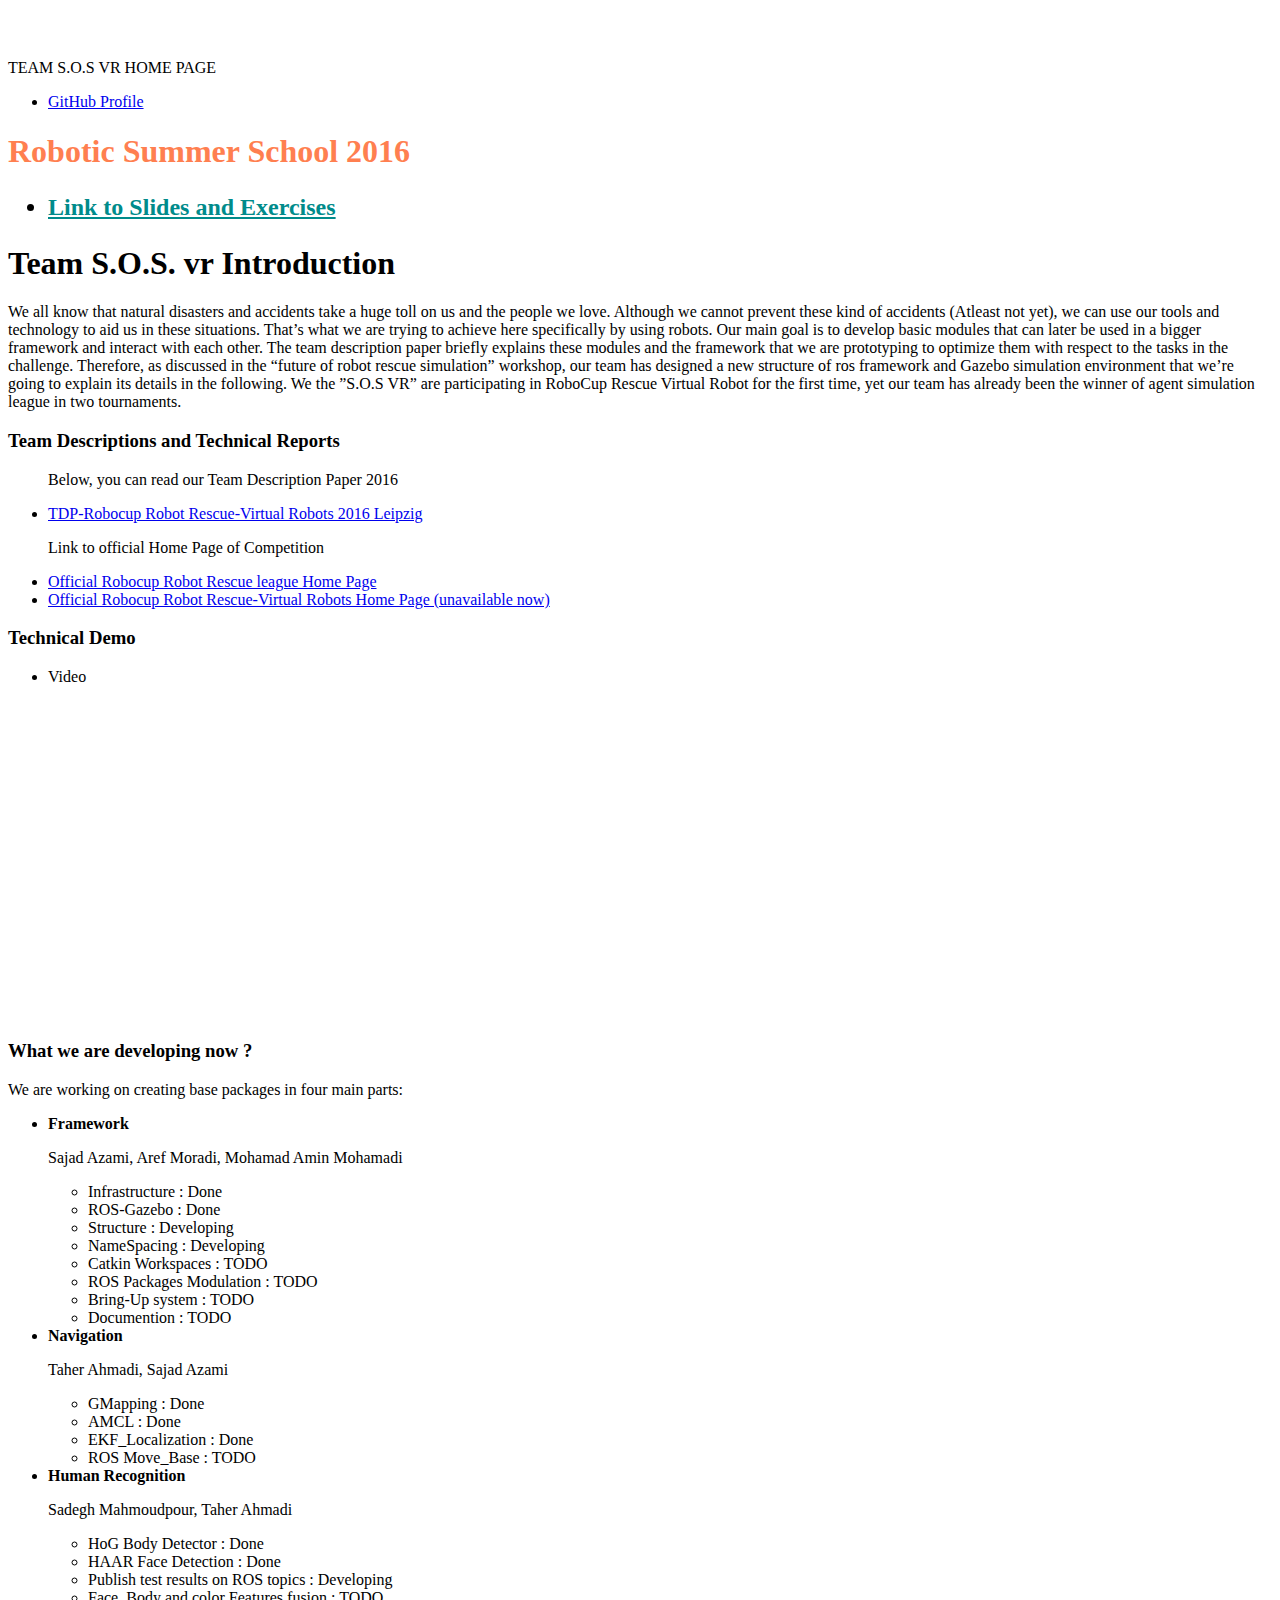
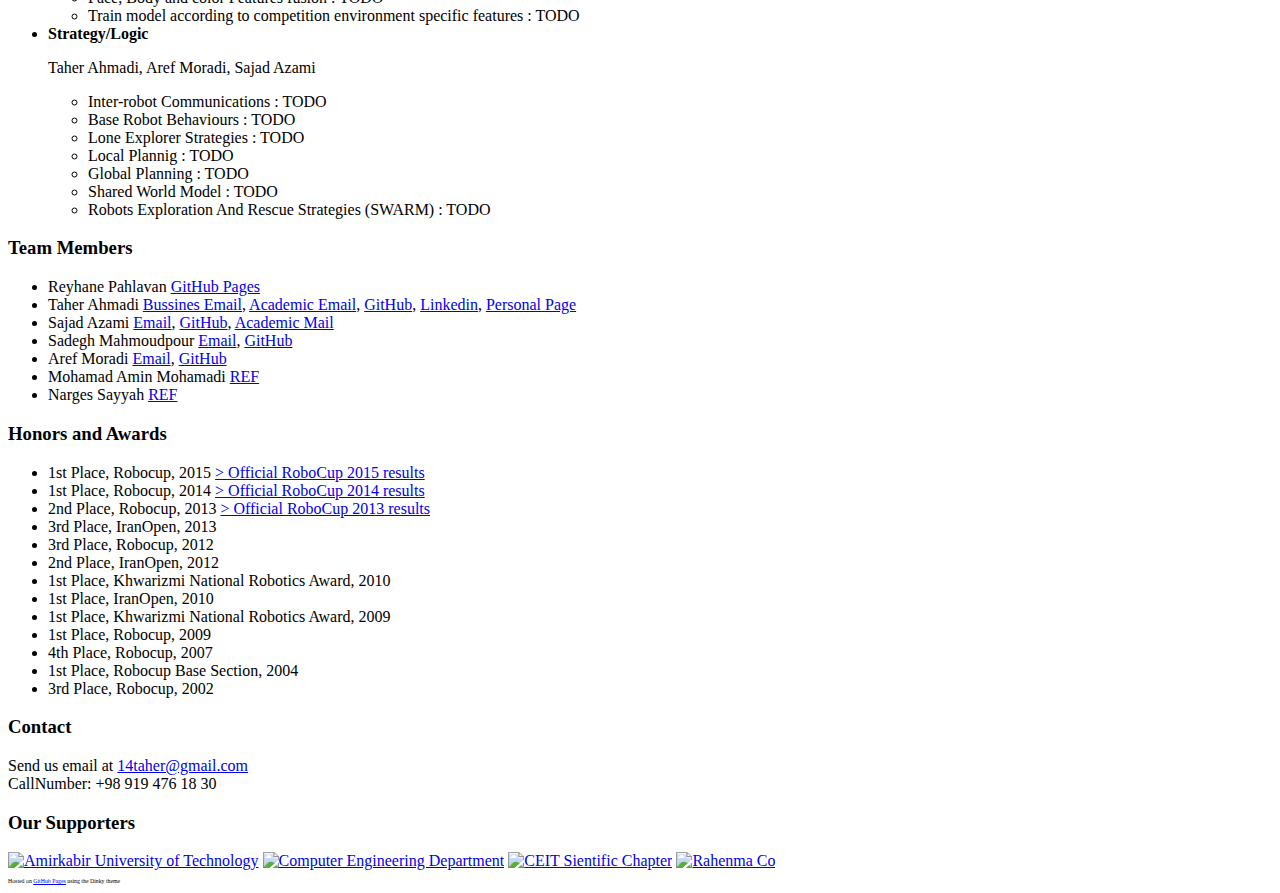
==== index.html @ 9ac0114f "main page headres fixed3" ====
<!doctype html>
<html>
<head>
    <meta charset="utf-8">
    <meta http-equiv="X-UA-Compatible" content="chrome=1">
    <title>S.O.S VR</title>

    <link rel="stylesheet" href="stylesheets/styles.css">
    <link rel="stylesheet" href="stylesheets/github-light.css">
    <script src="javascripts/scale.fix.js"></script>
    <meta name="viewport" content="width=device-width, initial-scale=1, user-scalable=no">
    <!--[if lt IE 9]>
    <script src="//html5shiv.googlecode.com/svn/trunk/html5.js"></script>
    <![endif]-->
</head>
<body>
<div class="wrapper">
    <header>
        <h3 class="header" style="color: white;">SOSVR.GitHub.io</h3>

        <p class="header">TEAM S.O.S VR HOME PAGE</p>



        <ul>
            <li><a class="buttons github" href="https://github.com/SOSVR">GitHub Profile</a></li>
        </ul>

    </header>
    <section>
	<h1 style="color: coral;">
            <a id="summer-school" class="anchor" href="#sum	mer-school" aria-hidden="true"><span aria-hidden="true" class="octicon octicon-link"></span></a>Robotic Summer School 2016</h1>

        <ul style="font-size: x-large;">
            <li><strong><a style="color: darkcyan;" class="" href="posts/CEIT_RSS2016">Link to Slides and Exercises</a></strong></li>
        </ul>

        <h1>
            <a id="welcome-to-github-pages" class="anchor" href="#welcome-to-github-pages" aria-hidden="true"><span aria-hidden="true" class="octicon octicon-link"></span></a>Team S.O.S. vr Introduction</h1>

        <img src="https://raw.githubusercontent.com/SOSVR/SOSVR.github.io/master/files/logos/sos.png" alt="" align="left" style="border: hidden;width:15%;padding-bottom: 0;margin-bottom: 0;padding-right: 10px;"><p>We all know that natural disasters and accidents take a huge toll on us and the people we love. Although we cannot prevent these kind of accidents (Atleast not yet), we can use our tools and technology to aid us in these situations.
        That’s what we are trying to achieve here specifically by using robots. Our main goal is to develop basic modules that can later be used in a bigger framework and interact with each other.
        The team description paper briefly explains these modules and the framework that we are prototyping to optimize them with respect to the tasks in the challenge. Therefore, as discussed in the “future of robot rescue simulation” workshop, our team has designed a new structure of ros framework and Gazebo simulation environment that we’re going to explain its details in the following. We the ”S.O.S VR” are participating in RoboCup Rescue Virtual Robot for the first time, yet our team has already been the winner of agent simulation league in two tournaments.</p>

        <h3>
            <a id="designer-templates" class="anchor" href="#designer-templates" aria-hidden="true"><span aria-hidden="true" class="octicon octicon-link"></span></a>Team Descriptions and Technical Reports</h3>

        <ul>
            <p>Below, you can read our Team Description Paper 2016</p>
            <li><a href="https://raw.githubusercontent.com/SOSVR/SOSVR.github.io/master/files/tdp/tdp2016.pdf#page=1" download="TeamSOSVRRobotRescueTDP2016.pdf" >TDP-Robocup Robot Rescue-Virtual Robots 2016 Leipzig</a></li>
        </ul>
        <ul>
            <p>Link to official Home Page of Competition</p>
            <li><a href="http://wiki.robocup.org/wiki/Rescue_Simulation_League" >Official Robocup Robot Rescue league Home Page</a></li>
            <li><a href="http://www.robocuprescue.org/wiki/index.php?title=VRCompetitions" >Official Robocup Robot Rescue-Virtual Robots Home Page (unavailable now)</a></li>
        </ul>

        <h3>
            <a id="designer-templates" class="anchor" href="#designer-templates" aria-hidden="true"><span aria-hidden="true" class="octicon octicon-link"></span></a>Technical Demo</h3>
        <ul>
            <li><p>Video</p></li>
            <iframe width="420" height="315" src="https://www.youtube.com/embed/GbjNBWNvNUI" frameborder="0" allowfullscreen></iframe>
        </ul>
        <h3>
            <a id="new development" class="anchor" href="#creating-pages-manually" aria-hidden="true"><span aria-hidden="true" class="octicon octicon-link"></span></a>
            What we are developing now ?</h3>
        <p>We are working on creating base packages in four main parts: </p>
        <ul>
            <li><strong>Framework</strong><p>Sajad Azami, Aref Moradi, Mohamad Amin Mohamadi</p></li>
            <ul>
                <li>Infrastructure : Done</li>
                <li>ROS-Gazebo : Done</li>
                <li>Structure : Developing</li>
                <li>NameSpacing : Developing</li>
                <li>Catkin Workspaces : TODO</li>
                <li>ROS Packages Modulation : TODO</li>
                <li>Bring-Up system : TODO</li>
                <li>Documention : TODO</li>
            </ul>
            <li><strong>Navigation</strong><p>Taher Ahmadi, Sajad Azami</p></li>
            <ul>
                <li>GMapping : Done </li>
                <li>AMCL : Done</li>
                <li>EKF_Localization : Done</li>
                <li>ROS Move_Base : TODO</li>
            </ul>
            <li><strong>Human Recognition</strong><p>Sadegh Mahmoudpour, Taher Ahmadi</p></li>
            <ul>
                <li>HoG Body Detector : Done</li>
                <li>HAAR Face Detection : Done</li>
                <li>Publish test results on ROS topics : Developing</li>
                <li>Face, Body and color Features fusion : TODO</li>
                <li>Train model according to competition environment specific features : TODO</li>
            </ul>
            <li><strong>Strategy/Logic</strong><p>Taher Ahmadi, Aref Moradi, Sajad Azami</p></li>
            <ul>
                <li>Inter-robot Communications : TODO</li>
                <li>Base Robot Behaviours : TODO</li>
                <li>Lone Explorer Strategies : TODO</li>
                <li>Local Plannig : TODO</li>
                <li>Global Planning : TODO</li>
                <li>Shared World Model : TODO</li>
                <li>Robots Exploration And Rescue Strategies (SWARM) : TODO</li>
            </ul>
        </ul>
        <h3>
            <a id="authors-and-contributors" class="anchor" href="#authors-and-contributors" aria-hidden="true"><span aria-hidden="true" class="octicon octicon-link"></span></a>Team Members</h3>

        <ul>
            <li>Reyhane Pahlavan <a href="https://pages.github.com">GitHub Pages</a></li>
            <li>Taher Ahmadi <a href="mailto:14taher@gmail.com">Bussines Email</a>, <a href="mailto:taherahmadi@aut.ac.ir">Academic Email</a>, <a href="http://github.com/taherahmadi">GitHub</a>, <a href="https://ir.linkedin.com/in/taher-ahmadi-b3798998">Linkedin</a>, <a href="http://ceit.aut.ac.ir/~taher">Personal Page</a></li>
            <li>Sajad Azami <a href="mailto:sajjadaazami@gmail.com">Email</a>, <a href="http://github.com/SajadAzami">GitHub</a>, <a href="mailto:sajadazami@aut.ac.ir">Academic Mail</a> </li>
            <li>Sadegh Mahmoudpour <a href="mailto:mahmoudpour.sadegh@gmail.com">Email</a>, <a href="http://github.com/SadeghMahmoudpour">GitHub</a></li>
            <li>Aref Moradi <a href="mailto:rfmrd619@gmail.com">Email</a>, <a href="https://github.com/rfmrd25">GitHub</a></li>
            <li>Mohamad Amin Mohamadi <a href="mohamad-amin.github.io">REF</a></li>
            <li>Narges Sayyah <a href="https://pages.github.com">REF</a></li>
        </ul>

        <h3>
            <a id="honors-and-awards" class="anchor" href="#honors-and-awards" aria-hidden="true"><span aria-hidden="true" class="octicon octicon-link"></span></a>Honors and Awards</h3>

        <ul>
            <li>1st Place, Robocup, 2015 <a href="http://result.robocup2015.org/show/item?id=76"> > Official RoboCup 2015 results</a></li>
            <li>1st Place, Robocup, 2014 <a href="http://www.robocup2014.org/?page_id=3288"> > Official RoboCup 2014 results</a></li>
            <li>2nd Place, Robocup, 2013 <a href="http://www.robocup2013.org/robocup-rescue-results/"> > Official RoboCup 2013 results</a></li>
            <li>3rd Place, IranOpen, 2013</li>
            <li>3rd Place, Robocup, 2012</li>
            <li>2nd Place, IranOpen, 2012</li>
            <li>1st Place, Khwarizmi National Robotics Award, 2010</li>
            <li>1st Place, IranOpen, 2010</li>
            <li>1st Place, Khwarizmi National Robotics Award, 2009 </li>
            <li>1st Place, Robocup, 2009</li>
            <li>4th Place, Robocup, 2007</li>
            <li>1st Place, Robocup Base Section, 2004</li>
            <li>3rd Place, Robocup, 2002</li>

        </ul>


        <h3>
            <a id="support-or-contact" class="anchor" href="#support-or-contact" aria-hidden="true"><span aria-hidden="true" class="octicon octicon-link"></span></a>Contact</h3>


        <p>Send us email at <a href="mailto:14taher@gmail.com">14taher@gmail.com</a><br>CallNumber: +98 919 476 18 30</p>

        
    </section>
    <footer>
        <h3>
            <a id="support-or-contact" class="anchor" aria-hidden="true"><span aria-hidden="true" class="octicon octicon-link"></span></a>Our Supporters</h3>

        <a href="http://aut.ac.ir"><img src="https://raw.githubusercontent.com/SOSVR/SOSVR.github.io/master/files/logos/aut.png" alt="Amirkabir University of Technology" height="60" width="60" style="border-style: hidden;"></a>
        <a href="http://ceit.aut.ac.ir"><img src="https://raw.githubusercontent.com/SOSVR/SOSVR.github.io/master/files/logos/ceit.png" alt="Computer Engineering Department" height="60" width="60" style="border-style: hidden;"></a>
        <a href="http://ceit-ssc.ir"><img src="https://raw.githubusercontent.com/SOSVR/SOSVR.github.io/master/files/logos/anjoman.png" alt="CEIT Sientific Chapter" height="60" width="60" style="border-style: hidden;"></a>
        <a href="http://www.rahnemaco.com"><img src="https://raw.githubusercontent.com/SOSVR/SOSVR.github.io/master/files/logos/rahnema-en-750x750px.png" alt="Rahenma Co" height="60" width="60" style="border-style: hidden;"></a>

        <!-- centrize imgs
        style="display: block;margin: auto;border-style: hidden;"
        -->
        <p  style="font-size:7px"><small>Hosted on <a href="https://pages.github.com">GitHub Pages</a> using the Dinky theme</small></p>
    </footer>
</div>
<!--[if !IE]><script>fixScale(document);</script><![endif]-->

</body>
</html>
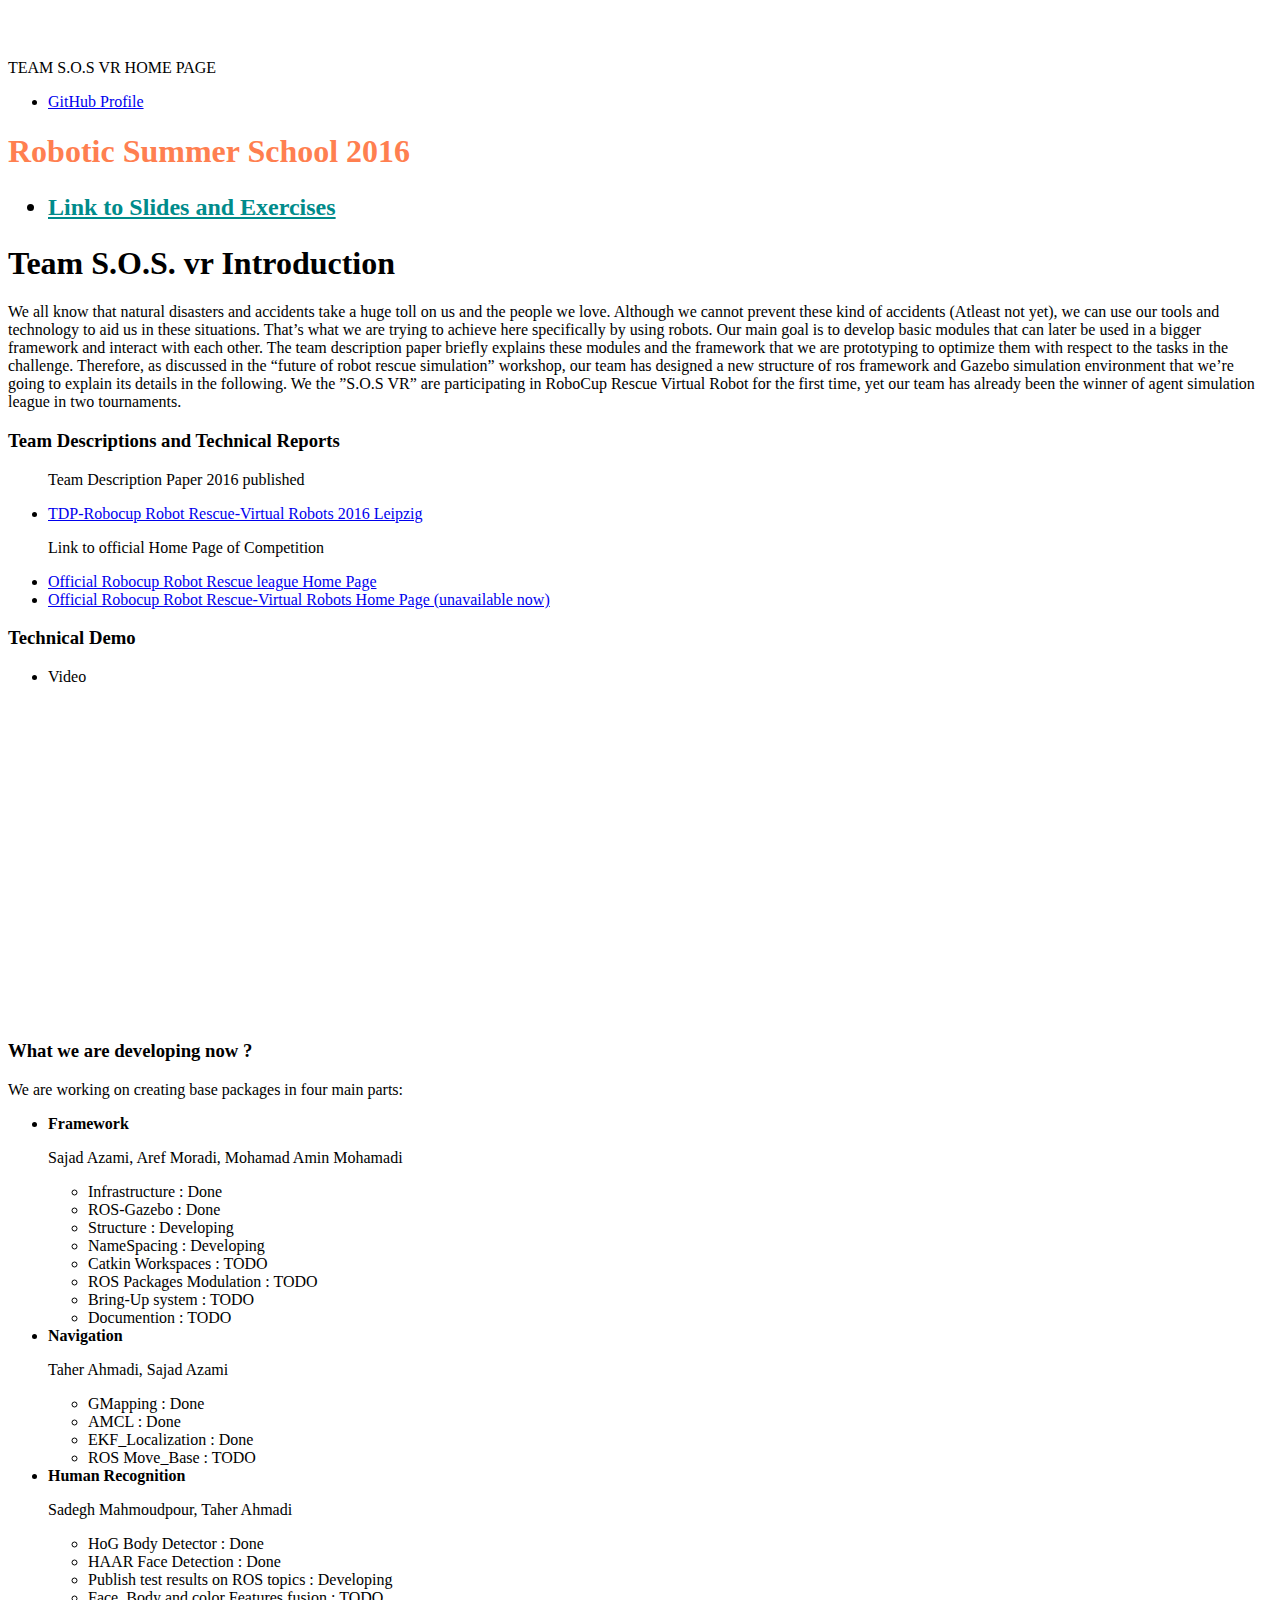
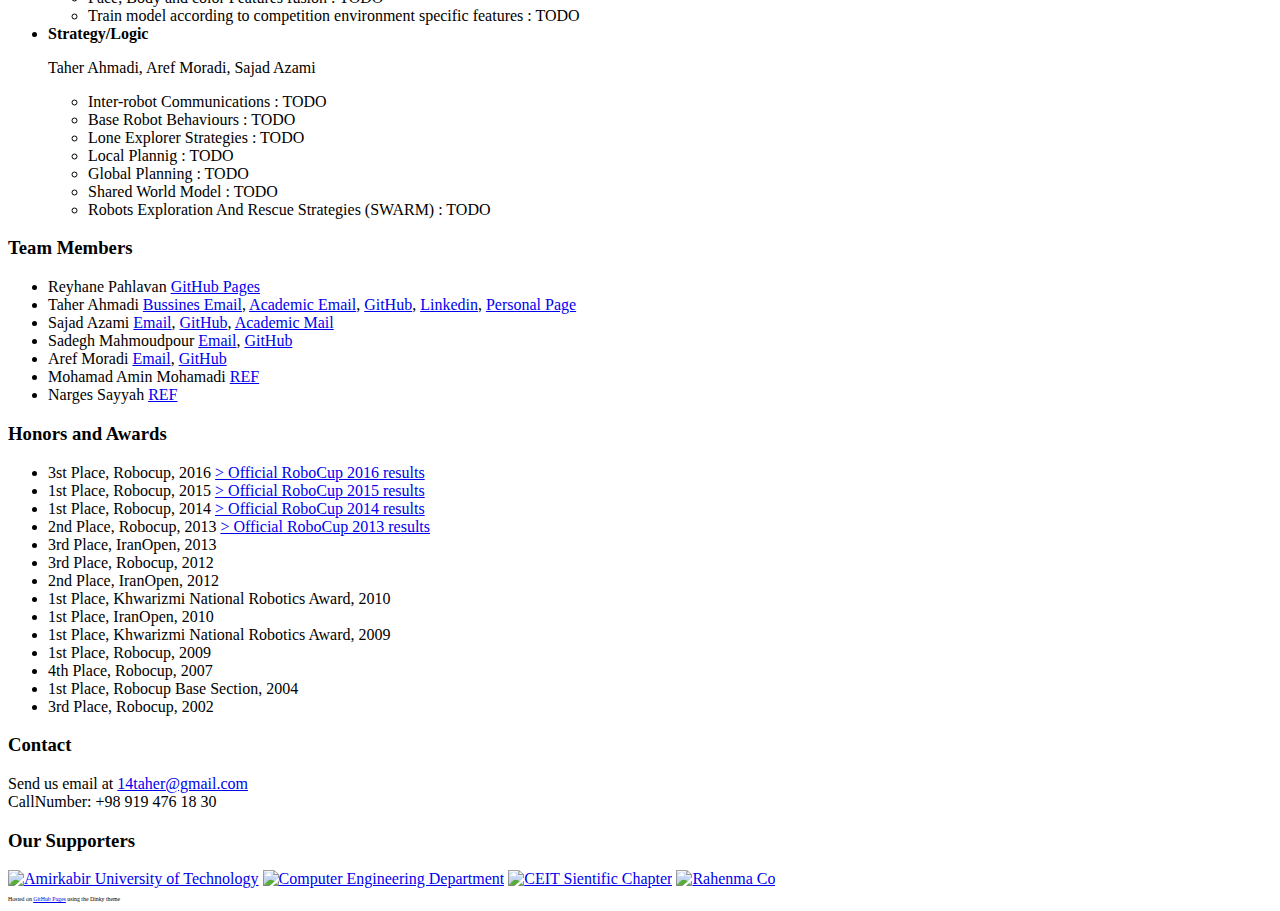
==== commit d22f6301: "tdp updated" ====
--- a/index.html
+++ b/index.html
@@ -46,8 +46,8 @@
             <a id="designer-templates" class="anchor" href="#designer-templates" aria-hidden="true"><span aria-hidden="true" class="octicon octicon-link"></span></a>Team Descriptions and Technical Reports</h3>
 
         <ul>
-            <p>Below, you can read our Team Description Paper 2016</p>
-            <li><a href="https://raw.githubusercontent.com/SOSVR/SOSVR.github.io/master/files/tdp/tdp2016.pdf#page=1" download="TeamSOSVRRobotRescueTDP2016.pdf" >TDP-Robocup Robot Rescue-Virtual Robots 2016 Leipzig</a></li>
+            <p>Team Description Paper 2016 published</p>
+            <li><a href="http://www.robocup2016.org/media/symposium/Team-Description-Papers/RescueSimulation/Virtual-Robot-Competition/RoboCup_2016_RescueS_Virtual_TDP_SOS.pdf" download="TeamSOSVRRobotRescueTDP2016.pdf" >TDP-Robocup Robot Rescue-Virtual Robots 2016 Leipzig</a></li>
         </ul>
         <ul>
             <p>Link to official Home Page of Competition</p>
@@ -120,6 +120,7 @@
             <a id="honors-and-awards" class="anchor" href="#honors-and-awards" aria-hidden="true"><span aria-hidden="true" class="octicon octicon-link"></span></a>Honors and Awards</h3>
 
         <ul>
+            <li>3st Place, Robocup, 2016 <a href="http://www.robocup2016.org/en/schedule-results/results/robocup-rescue/rescue-simulation/Rescue-Simulation-Virtual.html"> > Official RoboCup 2016 results</a></li>
             <li>1st Place, Robocup, 2015 <a href="http://result.robocup2015.org/show/item?id=76"> > Official RoboCup 2015 results</a></li>
             <li>1st Place, Robocup, 2014 <a href="http://www.robocup2014.org/?page_id=3288"> > Official RoboCup 2014 results</a></li>
             <li>2nd Place, Robocup, 2013 <a href="http://www.robocup2013.org/robocup-rescue-results/"> > Official RoboCup 2013 results</a></li>
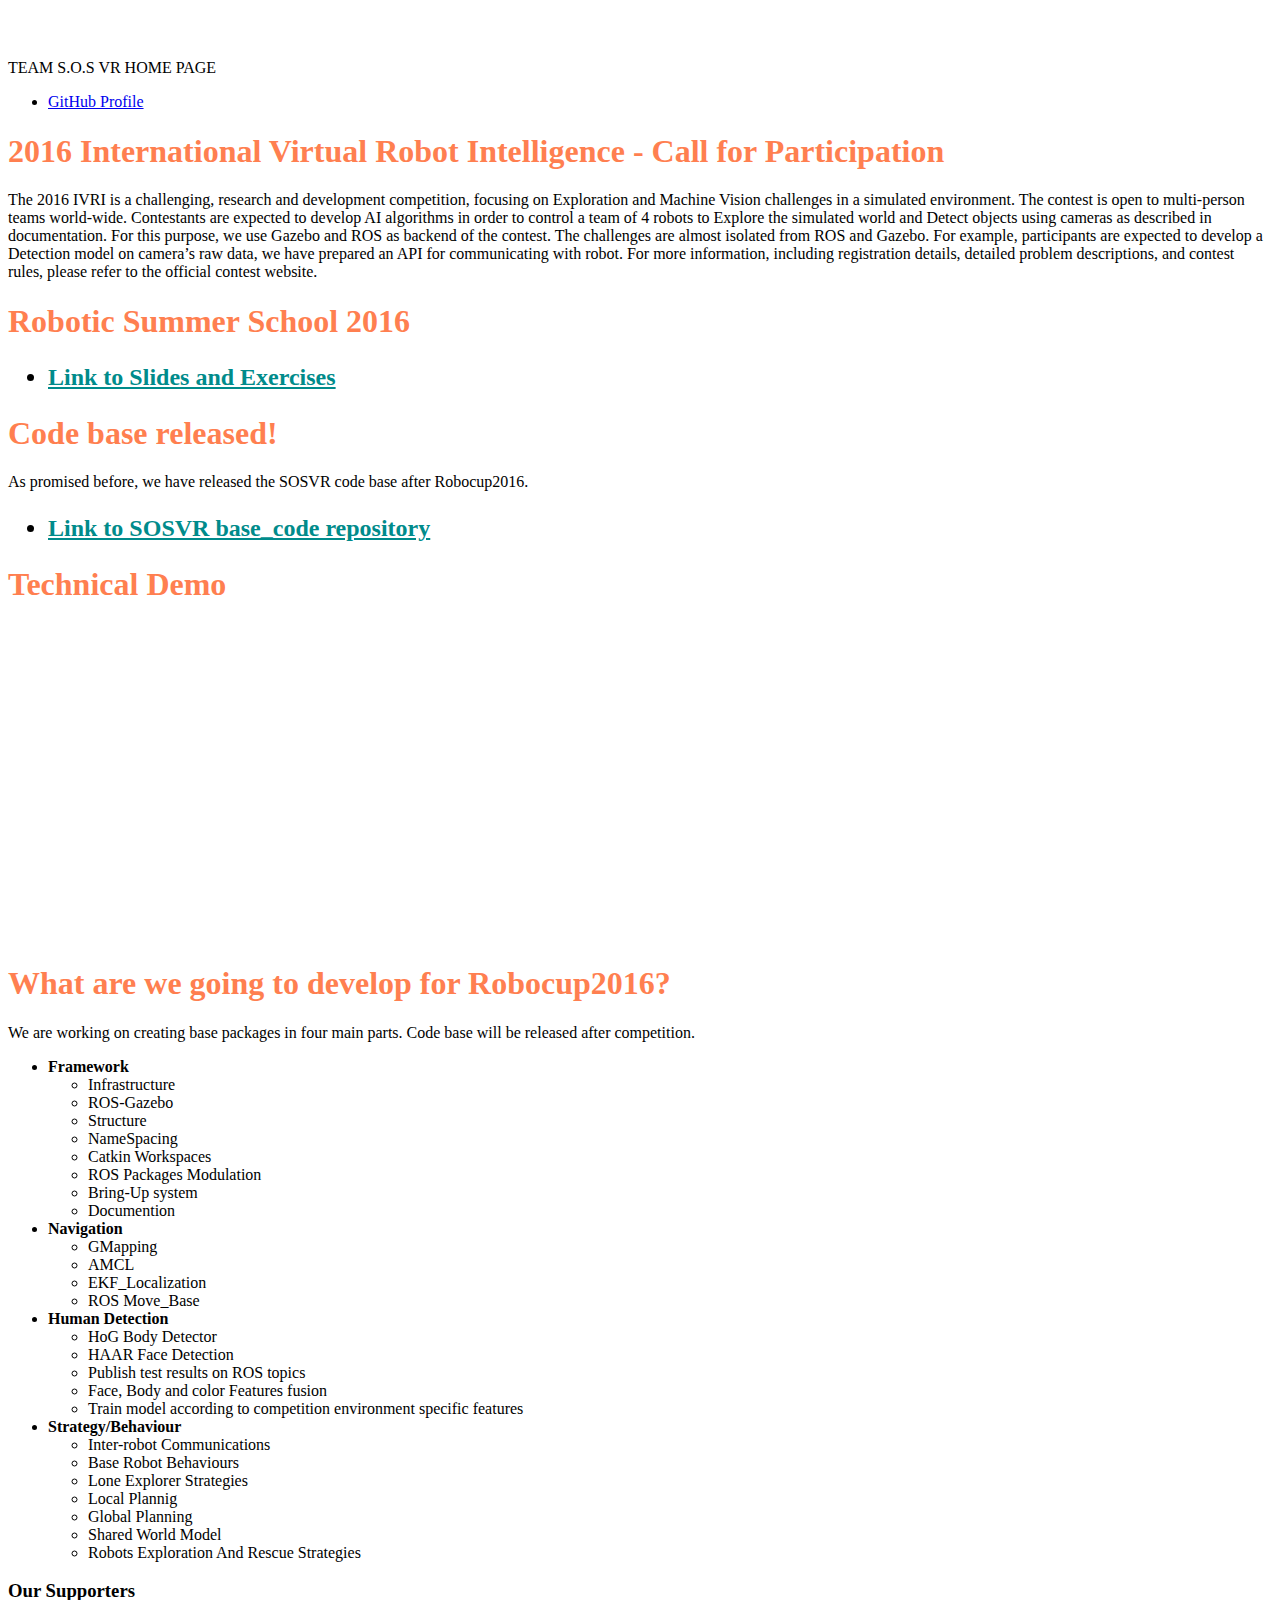
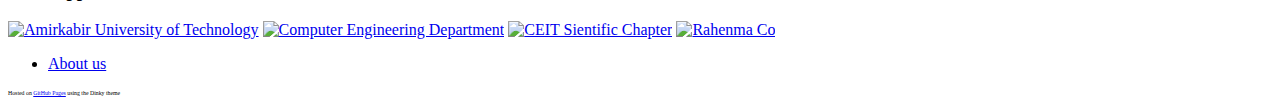
==== commit 22486a15: "new posts published" ====
--- a/index.html
+++ b/index.html
@@ -20,131 +20,80 @@
 
         <p class="header">TEAM S.O.S VR HOME PAGE</p>
 
-
-
         <ul>
             <li><a class="buttons github" href="https://github.com/SOSVR">GitHub Profile</a></li>
         </ul>
 
     </header>
     <section>
-	<h1 style="color: coral;">
+
+        <h1 style="color: coral;">
+            <a id="new development" class="anchor" href="#creating-pages-manually" aria-hidden="true"><span aria-hidden="true" class="octicon octicon-link"></span></a>
+            2016 International Virtual Robot Intelligence - Call for Participation</h1>
+            <p style="font-size: medium">The 2016 IVRI is a challenging, research and development competition, focusing on Exploration and Machine Vision challenges in a simulated environment. The contest is open to multi-person teams world-wide. Contestants are expected to develop AI algorithms in order to control a team of 4 robots to Explore the simulated world and Detect objects using cameras as described in documentation. For this purpose, we use Gazebo and ROS as backend of the contest. The challenges are almost isolated from ROS and Gazebo. For example, participants are expected to develop a Detection model on camera’s raw data, we have prepared an API for communicating with robot. For more information, including registration details, detailed problem descriptions, and contest rules, please refer to the official contest website.</p>
+
+        <h1 style="color: coral;">
             <a id="summer-school" class="anchor" href="#sum	mer-school" aria-hidden="true"><span aria-hidden="true" class="octicon octicon-link"></span></a>Robotic Summer School 2016</h1>
 
         <ul style="font-size: x-large;">
             <li><strong><a style="color: darkcyan;" class="" href="posts/CEIT_RSS2016">Link to Slides and Exercises</a></strong></li>
         </ul>
 
-        <h1>
-            <a id="welcome-to-github-pages" class="anchor" href="#welcome-to-github-pages" aria-hidden="true"><span aria-hidden="true" class="octicon octicon-link"></span></a>Team S.O.S. vr Introduction</h1>
-
-        <img src="https://raw.githubusercontent.com/SOSVR/SOSVR.github.io/master/files/logos/sos.png" alt="" align="left" style="border: hidden;width:15%;padding-bottom: 0;margin-bottom: 0;padding-right: 10px;"><p>We all know that natural disasters and accidents take a huge toll on us and the people we love. Although we cannot prevent these kind of accidents (Atleast not yet), we can use our tools and technology to aid us in these situations.
-        That’s what we are trying to achieve here specifically by using robots. Our main goal is to develop basic modules that can later be used in a bigger framework and interact with each other.
-        The team description paper briefly explains these modules and the framework that we are prototyping to optimize them with respect to the tasks in the challenge. Therefore, as discussed in the “future of robot rescue simulation” workshop, our team has designed a new structure of ros framework and Gazebo simulation environment that we’re going to explain its details in the following. We the ”S.O.S VR” are participating in RoboCup Rescue Virtual Robot for the first time, yet our team has already been the winner of agent simulation league in two tournaments.</p>
-
-        <h3>
-            <a id="designer-templates" class="anchor" href="#designer-templates" aria-hidden="true"><span aria-hidden="true" class="octicon octicon-link"></span></a>Team Descriptions and Technical Reports</h3>
-
+        <h1 style="color: coral;">
+            <a id="new development" class="anchor" href="#creating-pages-manually" aria-hidden="true"><span aria-hidden="true" class="octicon octicon-link"></span></a>
+            Code base released!</h1>
+            <p style="font-size: medium">As promised before, we have released the SOSVR code base after Robocup2016.</p>
+			<ul style="font-size: x-large;">
+				<li><strong><a style="color: darkcyan;" class="" href="https://github.com/SOSVR/base_code">Link to SOSVR base_code repository</a></strong></li>
+			</ul>
+        <h1 style="color: coral;">
+            <a id="designer-templates" class="anchor" href="#designer-templates" aria-hidden="true"><span aria-hidden="true" class="octicon octicon-link"></span></a>Technical Demo</h3>
         <ul>
-            <p>Team Description Paper 2016 published</p>
-            <li><a href="http://www.robocup2016.org/media/symposium/Team-Description-Papers/RescueSimulation/Virtual-Robot-Competition/RoboCup_2016_RescueS_Virtual_TDP_SOS.pdf" download="TeamSOSVRRobotRescueTDP2016.pdf" >TDP-Robocup Robot Rescue-Virtual Robots 2016 Leipzig</a></li>
+            <iframe width="420" height="315" src="https://www.youtube.com/embed/GbjNBWNvNUI" frameborder="0" allowfullscreen></iframe>
         </ul>
+        <h1 style="color: coral;">
+            <a id="new development" class="anchor" href="#creating-pages-manually" aria-hidden="true"><span aria-hidden="true" class="octicon octicon-link"></span></a>
+            What are we going to develop for Robocup2016?</h3>
+        <p>We are working on creating base packages in four main parts. Code base will be released after competition.</p>
         <ul>
-            <p>Link to official Home Page of Competition</p>
-            <li><a href="http://wiki.robocup.org/wiki/Rescue_Simulation_League" >Official Robocup Robot Rescue league Home Page</a></li>
-            <li><a href="http://www.robocuprescue.org/wiki/index.php?title=VRCompetitions" >Official Robocup Robot Rescue-Virtual Robots Home Page (unavailable now)</a></li>
+            <li><strong>Framework</strong></li>
+            <ul>
+                <li>Infrastructure</li>
+                <li>ROS-Gazebo</li>
+                <li>Structure</li>
+                <li>NameSpacing</li>
+                <li>Catkin Workspaces</li>
+                <li>ROS Packages Modulation</li>
+                <li>Bring-Up system</li>
+                <li>Documention</li>
+            </ul>
+            <li><strong>Navigation</strong></li>
+            <ul>
+                <li>GMapping</li>
+                <li>AMCL</li>
+                <li>EKF_Localization</li>
+                <li>ROS Move_Base</li>
+            </ul>
+            <li><strong>Human Detection</strong></li>
+            <ul>
+                <li>HoG Body Detector</li>
+                <li>HAAR Face Detection</li>
+                <li>Publish test results on ROS topics</li>
+                <li>Face, Body and color Features fusion</li>
+                <li>Train model according to competition environment specific features</li>
+            </ul>
+            <li><strong>Strategy/Behaviour</strong></li>
+            <ul>
+                <li>Inter-robot Communications</li>
+                <li>Base Robot Behaviours</li>
+                <li>Lone Explorer Strategies</li>
+                <li>Local Plannig</li>
+                <li>Global Planning</li>
+                <li>Shared World Model</li>
+                <li>Robots Exploration And Rescue Strategies</li>
+            </ul>
         </ul>
 
-        <h3>
-            <a id="designer-templates" class="anchor" href="#designer-templates" aria-hidden="true"><span aria-hidden="true" class="octicon octicon-link"></span></a>Technical Demo</h3>
-        <ul>
-            <li><p>Video</p></li>
-            <iframe width="420" height="315" src="https://www.youtube.com/embed/GbjNBWNvNUI" frameborder="0" allowfullscreen></iframe>
-        </ul>
-        <h3>
-            <a id="new development" class="anchor" href="#creating-pages-manually" aria-hidden="true"><span aria-hidden="true" class="octicon octicon-link"></span></a>
-            What we are developing now ?</h3>
-        <p>We are working on creating base packages in four main parts: </p>
-        <ul>
-            <li><strong>Framework</strong><p>Sajad Azami, Aref Moradi, Mohamad Amin Mohamadi</p></li>
-            <ul>
-                <li>Infrastructure : Done</li>
-                <li>ROS-Gazebo : Done</li>
-                <li>Structure : Developing</li>
-                <li>NameSpacing : Developing</li>
-                <li>Catkin Workspaces : TODO</li>
-                <li>ROS Packages Modulation : TODO</li>
-                <li>Bring-Up system : TODO</li>
-                <li>Documention : TODO</li>
-            </ul>
-            <li><strong>Navigation</strong><p>Taher Ahmadi, Sajad Azami</p></li>
-            <ul>
-                <li>GMapping : Done </li>
-                <li>AMCL : Done</li>
-                <li>EKF_Localization : Done</li>
-                <li>ROS Move_Base : TODO</li>
-            </ul>
-            <li><strong>Human Recognition</strong><p>Sadegh Mahmoudpour, Taher Ahmadi</p></li>
-            <ul>
-                <li>HoG Body Detector : Done</li>
-                <li>HAAR Face Detection : Done</li>
-                <li>Publish test results on ROS topics : Developing</li>
-                <li>Face, Body and color Features fusion : TODO</li>
-                <li>Train model according to competition environment specific features : TODO</li>
-            </ul>
-            <li><strong>Strategy/Logic</strong><p>Taher Ahmadi, Aref Moradi, Sajad Azami</p></li>
-            <ul>
-                <li>Inter-robot Communications : TODO</li>
-                <li>Base Robot Behaviours : TODO</li>
-                <li>Lone Explorer Strategies : TODO</li>
-                <li>Local Plannig : TODO</li>
-                <li>Global Planning : TODO</li>
-                <li>Shared World Model : TODO</li>
-                <li>Robots Exploration And Rescue Strategies (SWARM) : TODO</li>
-            </ul>
-        </ul>
-        <h3>
-            <a id="authors-and-contributors" class="anchor" href="#authors-and-contributors" aria-hidden="true"><span aria-hidden="true" class="octicon octicon-link"></span></a>Team Members</h3>
-
-        <ul>
-            <li>Reyhane Pahlavan <a href="https://pages.github.com">GitHub Pages</a></li>
-            <li>Taher Ahmadi <a href="mailto:14taher@gmail.com">Bussines Email</a>, <a href="mailto:taherahmadi@aut.ac.ir">Academic Email</a>, <a href="http://github.com/taherahmadi">GitHub</a>, <a href="https://ir.linkedin.com/in/taher-ahmadi-b3798998">Linkedin</a>, <a href="http://ceit.aut.ac.ir/~taher">Personal Page</a></li>
-            <li>Sajad Azami <a href="mailto:sajjadaazami@gmail.com">Email</a>, <a href="http://github.com/SajadAzami">GitHub</a>, <a href="mailto:sajadazami@aut.ac.ir">Academic Mail</a> </li>
-            <li>Sadegh Mahmoudpour <a href="mailto:mahmoudpour.sadegh@gmail.com">Email</a>, <a href="http://github.com/SadeghMahmoudpour">GitHub</a></li>
-            <li>Aref Moradi <a href="mailto:rfmrd619@gmail.com">Email</a>, <a href="https://github.com/rfmrd25">GitHub</a></li>
-            <li>Mohamad Amin Mohamadi <a href="mohamad-amin.github.io">REF</a></li>
-            <li>Narges Sayyah <a href="https://pages.github.com">REF</a></li>
-        </ul>
-
-        <h3>
-            <a id="honors-and-awards" class="anchor" href="#honors-and-awards" aria-hidden="true"><span aria-hidden="true" class="octicon octicon-link"></span></a>Honors and Awards</h3>
-
-        <ul>
-            <li>3st Place, Robocup, 2016 <a href="http://www.robocup2016.org/en/schedule-results/results/robocup-rescue/rescue-simulation/Rescue-Simulation-Virtual.html"> > Official RoboCup 2016 results</a></li>
-            <li>1st Place, Robocup, 2015 <a href="http://result.robocup2015.org/show/item?id=76"> > Official RoboCup 2015 results</a></li>
-            <li>1st Place, Robocup, 2014 <a href="http://www.robocup2014.org/?page_id=3288"> > Official RoboCup 2014 results</a></li>
-            <li>2nd Place, Robocup, 2013 <a href="http://www.robocup2013.org/robocup-rescue-results/"> > Official RoboCup 2013 results</a></li>
-            <li>3rd Place, IranOpen, 2013</li>
-            <li>3rd Place, Robocup, 2012</li>
-            <li>2nd Place, IranOpen, 2012</li>
-            <li>1st Place, Khwarizmi National Robotics Award, 2010</li>
-            <li>1st Place, IranOpen, 2010</li>
-            <li>1st Place, Khwarizmi National Robotics Award, 2009 </li>
-            <li>1st Place, Robocup, 2009</li>
-            <li>4th Place, Robocup, 2007</li>
-            <li>1st Place, Robocup Base Section, 2004</li>
-            <li>3rd Place, Robocup, 2002</li>
-
-        </ul>
-
-
-        <h3>
-            <a id="support-or-contact" class="anchor" href="#support-or-contact" aria-hidden="true"><span aria-hidden="true" class="octicon octicon-link"></span></a>Contact</h3>
-
-
-        <p>Send us email at <a href="mailto:14taher@gmail.com">14taher@gmail.com</a><br>CallNumber: +98 919 476 18 30</p>
-
-        
     </section>
     <footer>
         <h3>
@@ -155,6 +104,9 @@
         <a href="http://ceit-ssc.ir"><img src="https://raw.githubusercontent.com/SOSVR/SOSVR.github.io/master/files/logos/anjoman.png" alt="CEIT Sientific Chapter" height="60" width="60" style="border-style: hidden;"></a>
         <a href="http://www.rahnemaco.com"><img src="https://raw.githubusercontent.com/SOSVR/SOSVR.github.io/master/files/logos/rahnema-en-750x750px.png" alt="Rahenma Co" height="60" width="60" style="border-style: hidden;"></a>
 
+        <ul>
+            <li><a class="buttons about" href="https://sosvr.github.io/about.html">About us</a></li>
+        </ul>
         <!-- centrize imgs
         style="display: block;margin: auto;border-style: hidden;"
         -->
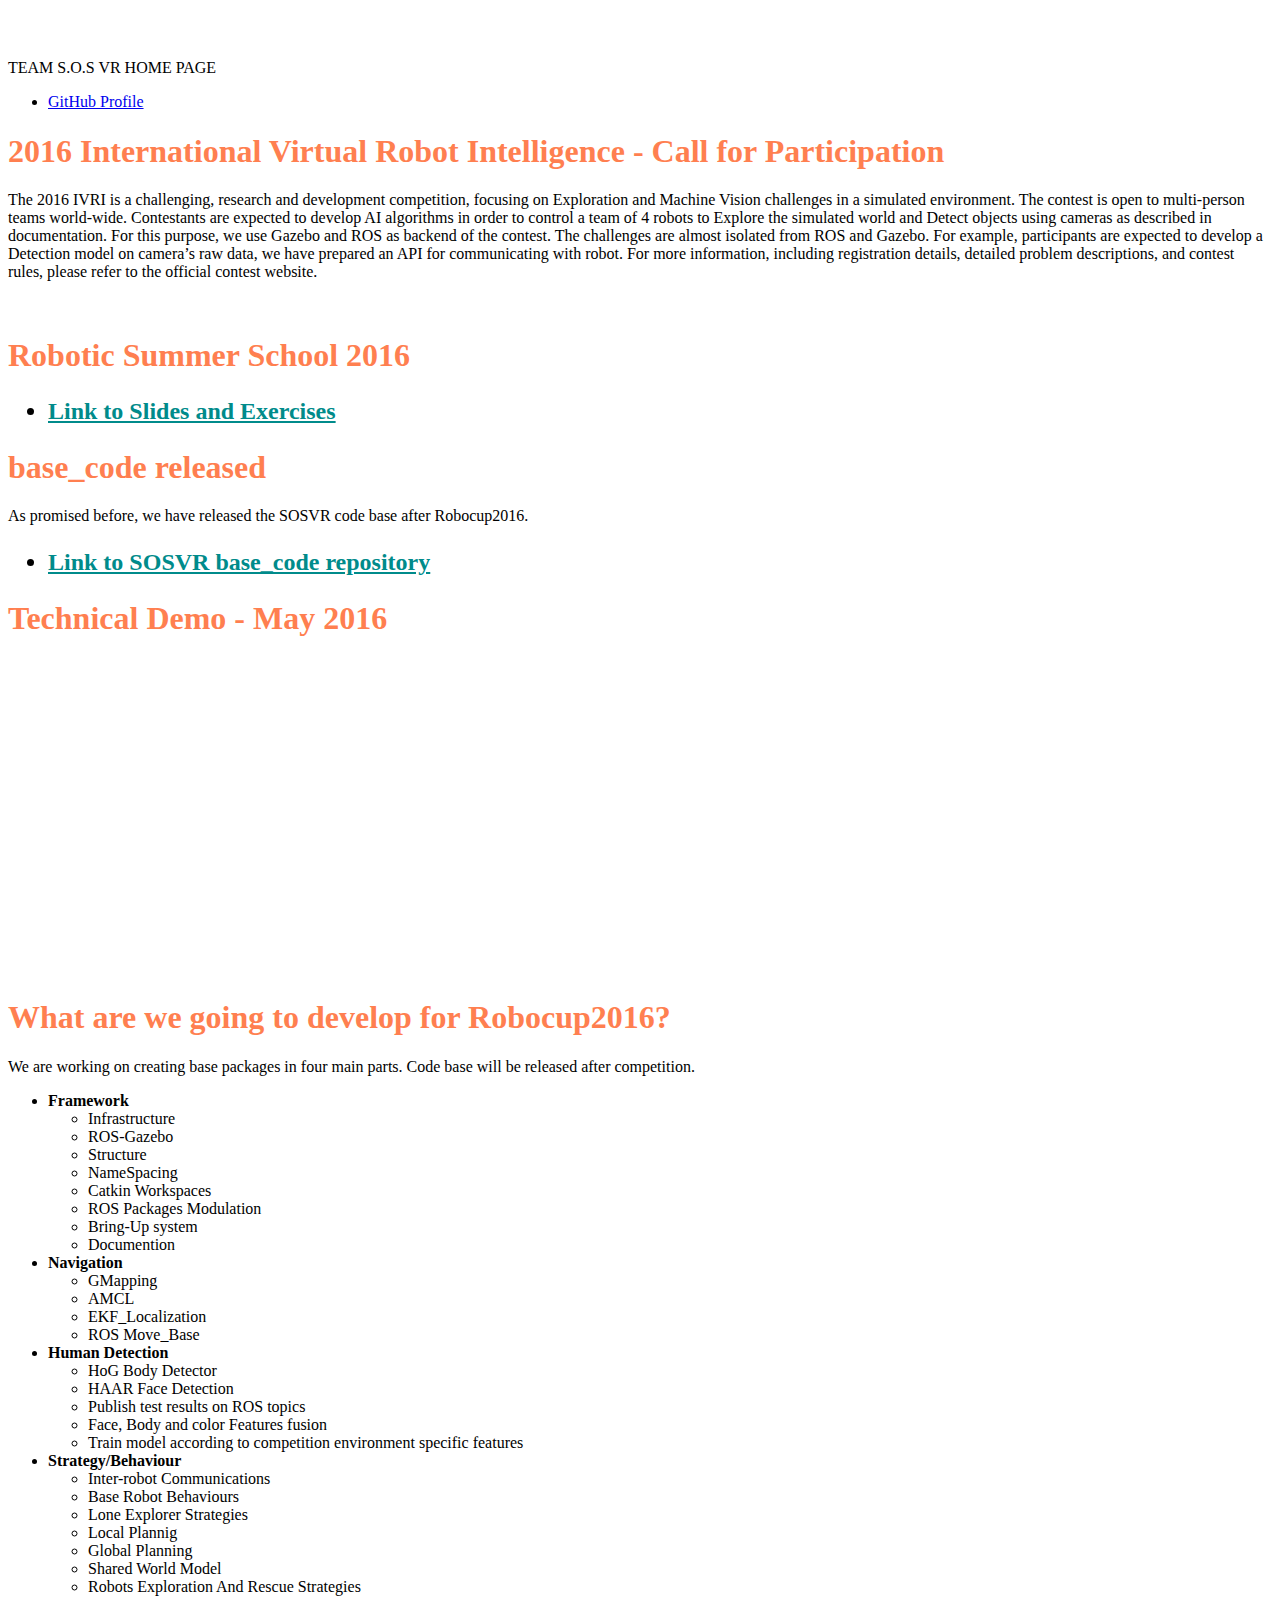
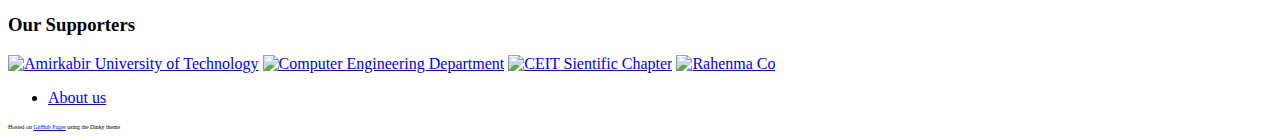
==== commit 9798ea87: "poster added" ====
--- a/index.html
+++ b/index.html
@@ -30,7 +30,7 @@
         <h1 style="color: coral;">
             <a id="new development" class="anchor" href="#creating-pages-manually" aria-hidden="true"><span aria-hidden="true" class="octicon octicon-link"></span></a>
             2016 International Virtual Robot Intelligence - Call for Participation</h1>
-            <p style="font-size: medium">The 2016 IVRI is a challenging, research and development competition, focusing on Exploration and Machine Vision challenges in a simulated environment. The contest is open to multi-person teams world-wide. Contestants are expected to develop AI algorithms in order to control a team of 4 robots to Explore the simulated world and Detect objects using cameras as described in documentation. For this purpose, we use Gazebo and ROS as backend of the contest. The challenges are almost isolated from ROS and Gazebo. For example, participants are expected to develop a Detection model on camera’s raw data, we have prepared an API for communicating with robot. For more information, including registration details, detailed problem descriptions, and contest rules, please refer to the official contest website.</p>
+            <p style="font-size: medium">The 2016 IVRI is a challenging, research and development competition, focusing on Exploration and Machine Vision challenges in a simulated environment. The contest is open to multi-person teams world-wide. Contestants are expected to develop AI algorithms in order to control a team of 4 robots to Explore the simulated world and Detect objects using cameras as described in documentation. For this purpose, we use Gazebo and ROS as backend of the contest. The challenges are almost isolated from ROS and Gazebo. For example, participants are expected to develop a Detection model on camera’s raw data, we have prepared an API for communicating with robot. For more information, including registration details, detailed problem descriptions, and contest rules, please refer to the official contest website.</p><img src="https://raw.githubusercontent.com/SOSVR/SOSVR.github.io/master/posts/IVRIC2016/files/poster.jpg" alt="" style="border: hidden;width:15%;padding-bottom: 0;margin-bottom: 0;padding-right: 10px;">
 
         <h1 style="color: coral;">
             <a id="summer-school" class="anchor" href="#sum	mer-school" aria-hidden="true"><span aria-hidden="true" class="octicon octicon-link"></span></a>Robotic Summer School 2016</h1>
@@ -41,13 +41,13 @@
 
         <h1 style="color: coral;">
             <a id="new development" class="anchor" href="#creating-pages-manually" aria-hidden="true"><span aria-hidden="true" class="octicon octicon-link"></span></a>
-            Code base released!</h1>
+            base_code released</h1>
             <p style="font-size: medium">As promised before, we have released the SOSVR code base after Robocup2016.</p>
 			<ul style="font-size: x-large;">
 				<li><strong><a style="color: darkcyan;" class="" href="https://github.com/SOSVR/base_code">Link to SOSVR base_code repository</a></strong></li>
 			</ul>
         <h1 style="color: coral;">
-            <a id="designer-templates" class="anchor" href="#designer-templates" aria-hidden="true"><span aria-hidden="true" class="octicon octicon-link"></span></a>Technical Demo</h3>
+            <a id="designer-templates" class="anchor" href="#designer-templates" aria-hidden="true"><span aria-hidden="true" class="octicon octicon-link"></span></a>Technical Demo - May 2016</h3>
         <ul>
             <iframe width="420" height="315" src="https://www.youtube.com/embed/GbjNBWNvNUI" frameborder="0" allowfullscreen></iframe>
         </ul>
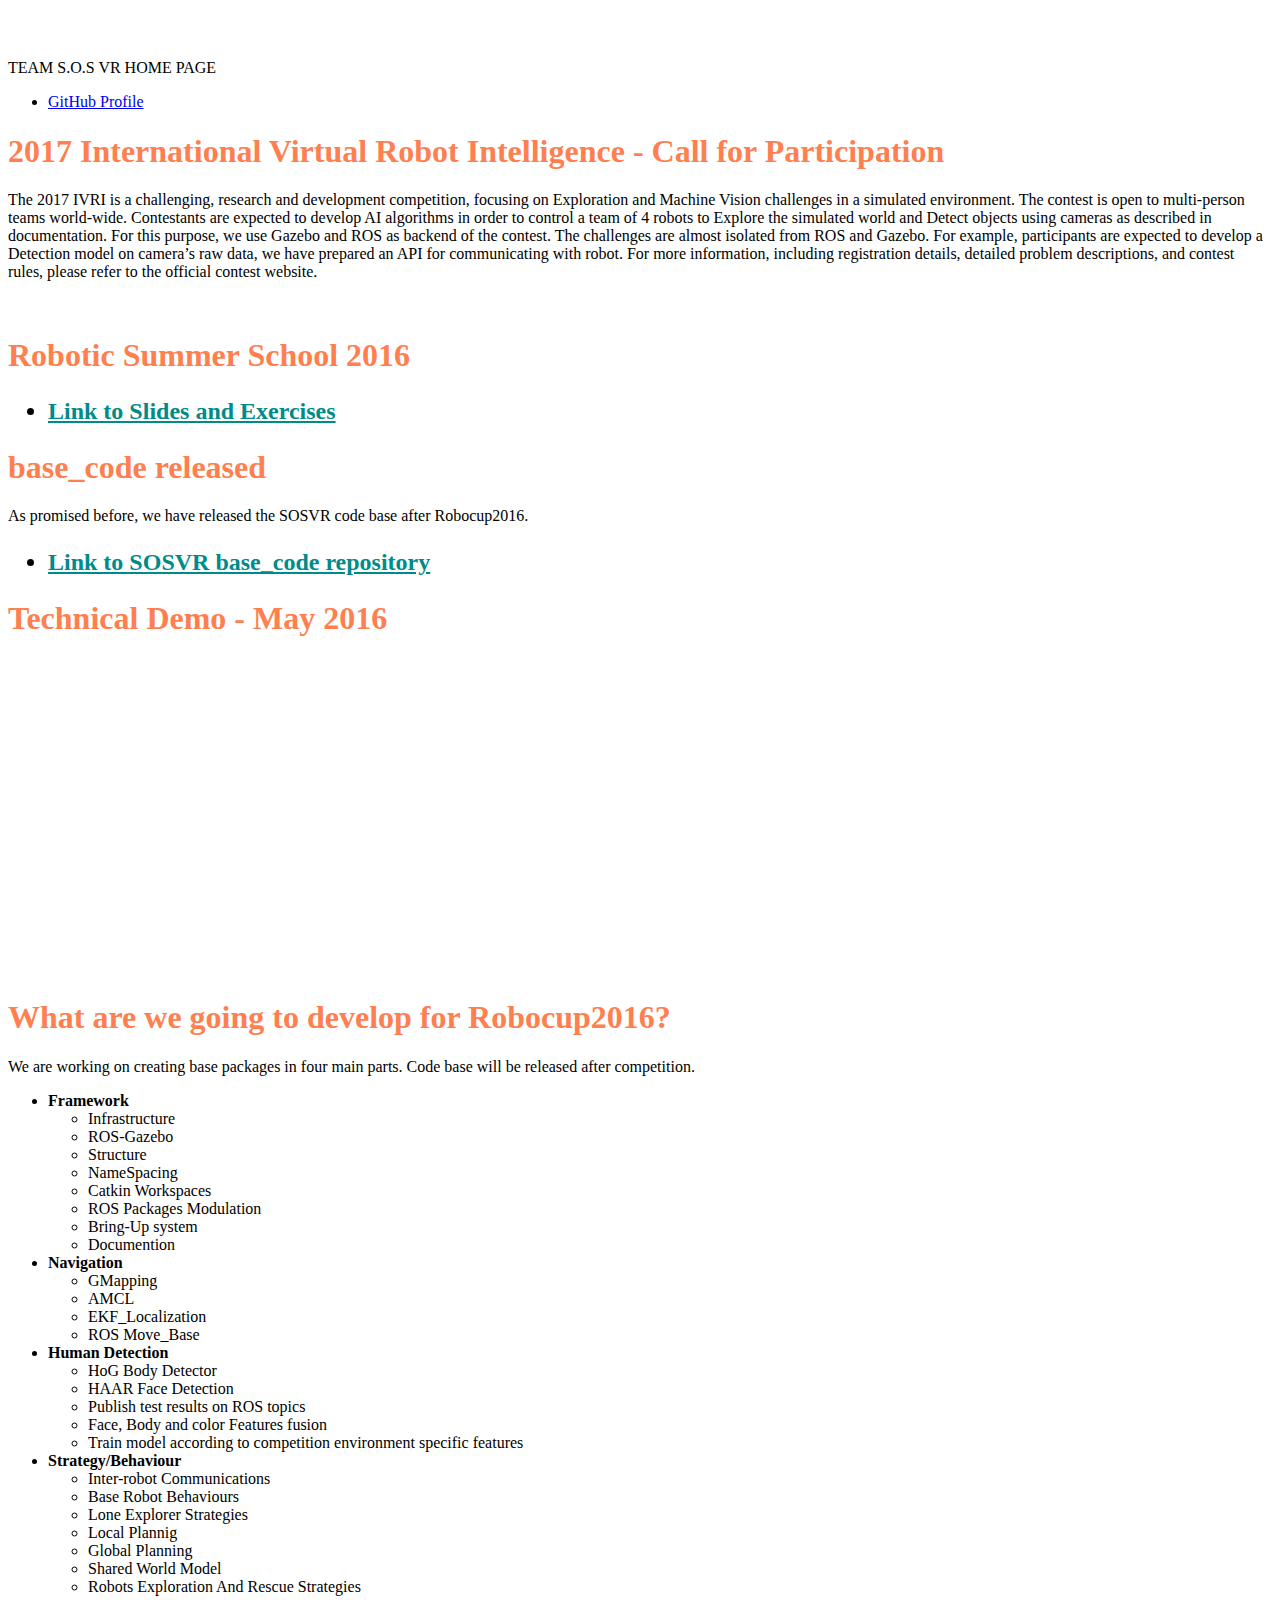
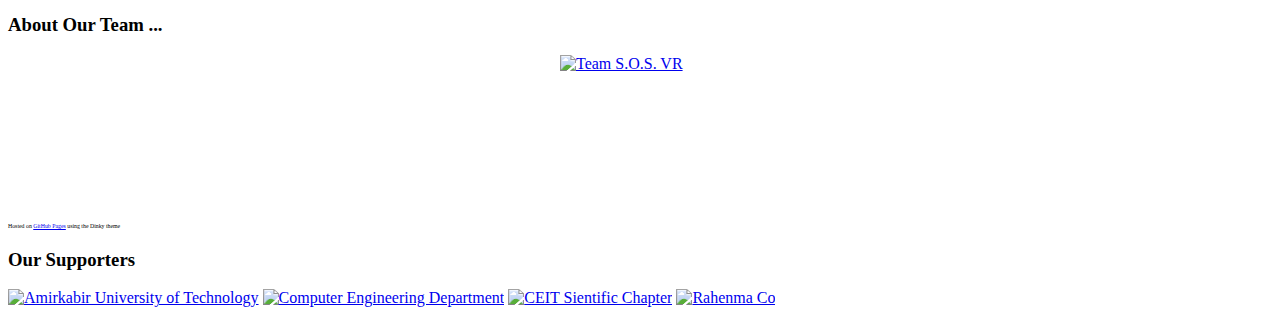
==== commit ed8c8e6c: "Update index.html" ====
--- a/index.html
+++ b/index.html
@@ -29,8 +29,14 @@
 
         <h1 style="color: coral;">
             <a id="new development" class="anchor" href="#creating-pages-manually" aria-hidden="true"><span aria-hidden="true" class="octicon octicon-link"></span></a>
-            2016 International Virtual Robot Intelligence - Call for Participation</h1>
-            <p style="font-size: medium">The 2016 IVRI is a challenging, research and development competition, focusing on Exploration and Machine Vision challenges in a simulated environment. The contest is open to multi-person teams world-wide. Contestants are expected to develop AI algorithms in order to control a team of 4 robots to Explore the simulated world and Detect objects using cameras as described in documentation. For this purpose, we use Gazebo and ROS as backend of the contest. The challenges are almost isolated from ROS and Gazebo. For example, participants are expected to develop a Detection model on camera’s raw data, we have prepared an API for communicating with robot. For more information, including registration details, detailed problem descriptions, and contest rules, please refer to the official contest website.</p><img src="https://raw.githubusercontent.com/SOSVR/SOSVR.github.io/master/posts/IVRIC2016/files/poster.jpg" alt="" style="border: hidden;width:15%;padding-bottom: 0;margin-bottom: 0;padding-right: 10px;">
+            2017 International Virtual Robot Intelligence - Call for Participation</h1>
+            <p style="font-size: medium">The 2017 IVRI is a challenging, research and development competition, focusing on Exploration and Machine Vision challenges in a simulated environment. The contest is open to multi-person teams world-wide. Contestants are expected to develop AI algorithms in order to control a team of 4 robots to Explore the simulated world and Detect objects using cameras as described in documentation. 
+		    For this purpose, we use Gazebo and ROS as backend of the contest. The challenges are almost isolated from ROS and Gazebo. For example, participants are expected to develop a Detection model on camera’s raw data, we have prepared an API for communicating with robot. For more information, including registration details, detailed problem descriptions, and contest rules, please refer to the official contest website.
+	    </p>
+	    <div style="display:table-cell; vertical-align:middle; text-align:center">
+	    <img src="https://raw.githubusercontent.com/SOSVR/SOSVR.github.io/master/posts/IVRIC2016/files/poster.jpg" alt="" align="middle" style="border: hidden;width: 90%;margin-left: auto;margin-right: auto;padding-bottom: 0;margin-bottom: 0;/* padding-right: 10px; */">
+	    </div>
+	    
 
         <h1 style="color: coral;">
             <a id="summer-school" class="anchor" href="#sum	mer-school" aria-hidden="true"><span aria-hidden="true" class="octicon octicon-link"></span></a>Robotic Summer School 2016</h1>
@@ -95,22 +101,35 @@
         </ul>
 
     </section>
-    <footer>
+    <footer style="top: 280px;">
         <h3>
-            <a id="support-or-contact" class="anchor" aria-hidden="true"><span aria-hidden="true" class="octicon octicon-link"></span></a>Our Supporters</h3>
+            <a id="support-or-contact" class="anchor" aria-hidden="true"><span aria-hidden="true" class="octicon octicon-link"></span></a>About Our Team ...</h3>
 
-        <a href="http://aut.ac.ir"><img src="https://raw.githubusercontent.com/SOSVR/SOSVR.github.io/master/files/logos/aut.png" alt="Amirkabir University of Technology" height="60" width="60" style="border-style: hidden;"></a>
-        <a href="http://ceit.aut.ac.ir"><img src="https://raw.githubusercontent.com/SOSVR/SOSVR.github.io/master/files/logos/ceit.png" alt="Computer Engineering Department" height="60" width="60" style="border-style: hidden;"></a>
-        <a href="http://ceit-ssc.ir"><img src="https://raw.githubusercontent.com/SOSVR/SOSVR.github.io/master/files/logos/anjoman.png" alt="CEIT Sientific Chapter" height="60" width="60" style="border-style: hidden;"></a>
-        <a href="http://www.rahnemaco.com"><img src="https://raw.githubusercontent.com/SOSVR/SOSVR.github.io/master/files/logos/rahnema-en-750x750px.png" alt="Rahenma Co" height="60" width="60" style="border-style: hidden;"></a>
+        <a class="hvr-grow" href="https://sosvr.github.io/about.html"><img src="https://raw.githubusercontent.com/SOSVR/SOSVR.github.io/master/files/logos/sos.png" alt="Team S.O.S. VR" height="160" width="160" style="border-style: hidden; display: block;margin: auto; "></a>
 
-        <ul>
+<!--        <ul>
             <li><a class="buttons about" href="https://sosvr.github.io/about.html">About us</a></li>
         </ul>
+-->
         <!-- centrize imgs
         style="display: block;margin: auto;border-style: hidden;"
         -->
         <p  style="font-size:7px"><small>Hosted on <a href="https://pages.github.com">GitHub Pages</a> using the Dinky theme</small></p>
+
+    </footer>
+    <footer style="/* float: right; */ bottom: 0; right: 0px;">
+        <h3>
+            <a id="support-or-contact" class="anchor" aria-hidden="true"><span aria-hidden="true" class="octicon octicon-link"></span></a>Our Supporters</h3>
+
+        <a class="hvr-grow" href="http://aut.ac.ir"><img src="https://raw.githubusercontent.com/SOSVR/SOSVR.github.io/master/files/logos/aut.png" alt="Amirkabir University of Technology" height="60" width="60" style="border-style: hidden;"></a>
+        <a class="hvr-grow" href="http://ceit.aut.ac.ir"><img src="https://raw.githubusercontent.com/SOSVR/SOSVR.github.io/master/files/logos/ceit.png" alt="Computer Engineering Department" height="60" width="60" style="border-style: hidden;"></a>
+        <a class="hvr-grow" href="http://ceit-ssc.ir"><img src="https://raw.githubusercontent.com/SOSVR/SOSVR.github.io/master/files/logos/anjoman.png" alt="CEIT Sientific Chapter" height="60" width="60" style="border-style: hidden;"></a>
+        <a class="hvr-grow" href="http://www.rahnemaco.com"><img src="https://raw.githubusercontent.com/SOSVR/SOSVR.github.io/master/files/logos/rahnema-en-750x750px.png" alt="Rahenma Co" height="60" width="60" style="border-style: hidden;"></a>
+
+        <!-- centrize imgs
+        style="display: block;margin: auto;border-style: hidden;"
+        -->
+
     </footer>
 </div>
 <!--[if !IE]><script>fixScale(document);</script><![endif]-->
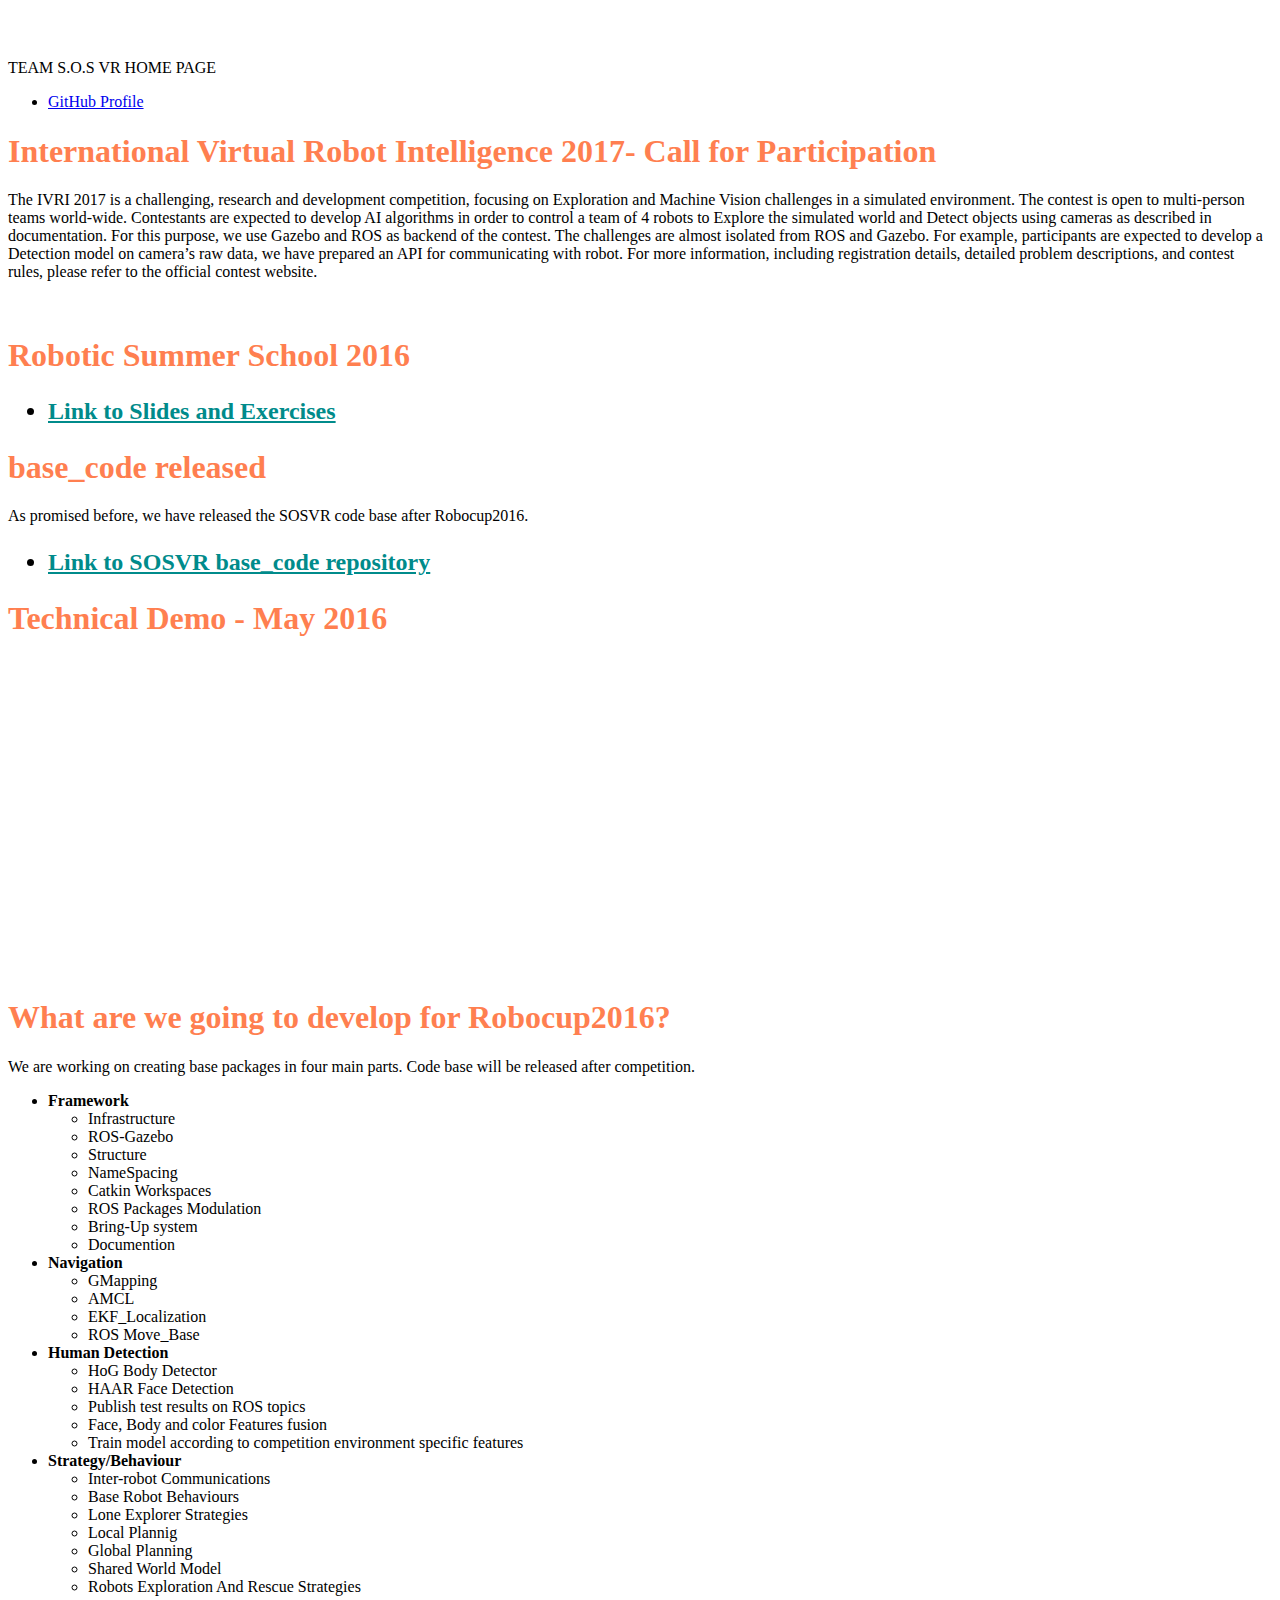
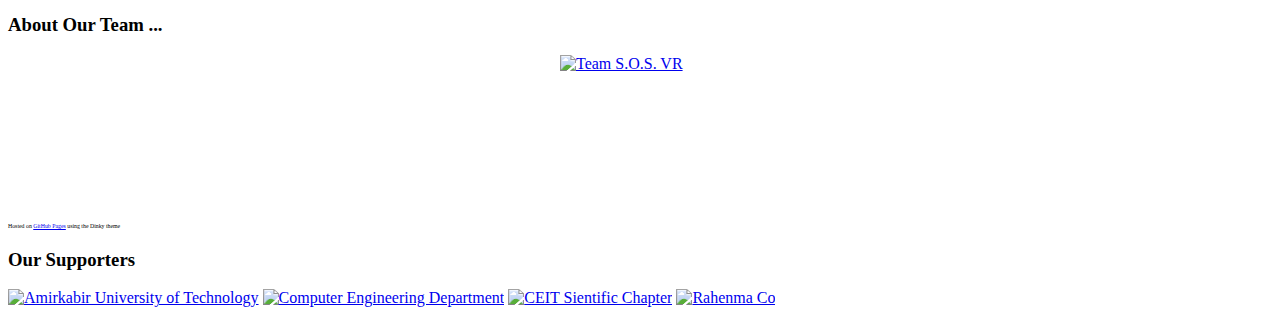
==== commit dcfb0493: "index page ..." ====
--- a/index.html
+++ b/index.html
@@ -28,13 +28,12 @@
     <section>
 
         <h1 style="color: coral;">
-            <a id="new development" class="anchor" href="#creating-pages-manually" aria-hidden="true"><span aria-hidden="true" class="octicon octicon-link"></span></a>
-            2017 International Virtual Robot Intelligence - Call for Participation</h1>
-            <p style="font-size: medium">The 2017 IVRI is a challenging, research and development competition, focusing on Exploration and Machine Vision challenges in a simulated environment. The contest is open to multi-person teams world-wide. Contestants are expected to develop AI algorithms in order to control a team of 4 robots to Explore the simulated world and Detect objects using cameras as described in documentation. 
+            <a id="new development" class="anchor" href="#creating-pages-manually" aria-hidden="true"><span aria-hidden="true" class="octicon octicon-link"></span></a>International Virtual Robot Intelligence 2017- Call for Participation</h1>
+            <p style="font-size: medium">The IVRI 2017 is a challenging, research and development competition, focusing on Exploration and Machine Vision challenges in a simulated environment. The contest is open to multi-person teams world-wide. Contestants are expected to develop AI algorithms in order to control a team of 4 robots to Explore the simulated world and Detect objects using cameras as described in documentation. 
 		    For this purpose, we use Gazebo and ROS as backend of the contest. The challenges are almost isolated from ROS and Gazebo. For example, participants are expected to develop a Detection model on camera’s raw data, we have prepared an API for communicating with robot. For more information, including registration details, detailed problem descriptions, and contest rules, please refer to the official contest website.
 	    </p>
 	    <div style="display:table-cell; vertical-align:middle; text-align:center">
-	    <img src="https://raw.githubusercontent.com/SOSVR/SOSVR.github.io/master/posts/IVRIC2016/files/poster.jpg" alt="" align="middle" style="border: hidden;width: 90%;margin-left: auto;margin-right: auto;padding-bottom: 0;margin-bottom: 0;/* padding-right: 10px; */">
+	    <img src="./posts/IVRIC2017/files/poster.jpg" alt="" align="middle" style="border: hidden;width: 90%;margin-left: auto;margin-right: auto;padding-bottom: 0;margin-bottom: 0;/* padding-right: 10px; */">
 	    </div>
 	    
 
@@ -105,7 +104,7 @@
         <h3>
             <a id="support-or-contact" class="anchor" aria-hidden="true"><span aria-hidden="true" class="octicon octicon-link"></span></a>About Our Team ...</h3>
 
-        <a class="hvr-grow" href="https://sosvr.github.io/about.html"><img src="https://raw.githubusercontent.com/SOSVR/SOSVR.github.io/master/files/logos/sos.png" alt="Team S.O.S. VR" height="160" width="160" style="border-style: hidden; display: block;margin: auto; "></a>
+        <a class="hvr-grow" href="https://sosvr.github.io/about.html"><img src="./files/logos/sos.png" alt="Team S.O.S. VR" height="160" width="160" style="border-style: hidden; display: block;margin: auto; "></a>
 
 <!--        <ul>
             <li><a class="buttons about" href="https://sosvr.github.io/about.html">About us</a></li>
@@ -121,10 +120,10 @@
         <h3>
             <a id="support-or-contact" class="anchor" aria-hidden="true"><span aria-hidden="true" class="octicon octicon-link"></span></a>Our Supporters</h3>
 
-        <a class="hvr-grow" href="http://aut.ac.ir"><img src="https://raw.githubusercontent.com/SOSVR/SOSVR.github.io/master/files/logos/aut.png" alt="Amirkabir University of Technology" height="60" width="60" style="border-style: hidden;"></a>
-        <a class="hvr-grow" href="http://ceit.aut.ac.ir"><img src="https://raw.githubusercontent.com/SOSVR/SOSVR.github.io/master/files/logos/ceit.png" alt="Computer Engineering Department" height="60" width="60" style="border-style: hidden;"></a>
-        <a class="hvr-grow" href="http://ceit-ssc.ir"><img src="https://raw.githubusercontent.com/SOSVR/SOSVR.github.io/master/files/logos/anjoman.png" alt="CEIT Sientific Chapter" height="60" width="60" style="border-style: hidden;"></a>
-        <a class="hvr-grow" href="http://www.rahnemaco.com"><img src="https://raw.githubusercontent.com/SOSVR/SOSVR.github.io/master/files/logos/rahnema-en-750x750px.png" alt="Rahenma Co" height="60" width="60" style="border-style: hidden;"></a>
+        <a class="hvr-grow" href="http://aut.ac.ir"><img src="./files/logos/aut.png" alt="Amirkabir University of Technology" height="60" width="60" style="border-style: hidden;"></a>
+        <a class="hvr-grow" href="http://ceit.aut.ac.ir"><img src="./files/logos/ceit.png" alt="Computer Engineering Department" height="60" width="60" style="border-style: hidden;"></a>
+        <a class="hvr-grow" href="http://ceit-ssc.ir"><img src="./files/logos/anjoman.png" alt="CEIT Sientific Chapter" height="60" width="60" style="border-style: hidden;"></a>
+        <a class="hvr-grow" href="http://www.rahnemaco.com"><img src="./files/logos/rahnema-en-750x750px.png" alt="Rahenma Co" height="60" width="60" style="border-style: hidden;"></a>
 
         <!-- centrize imgs
         style="display: block;margin: auto;border-style: hidden;"
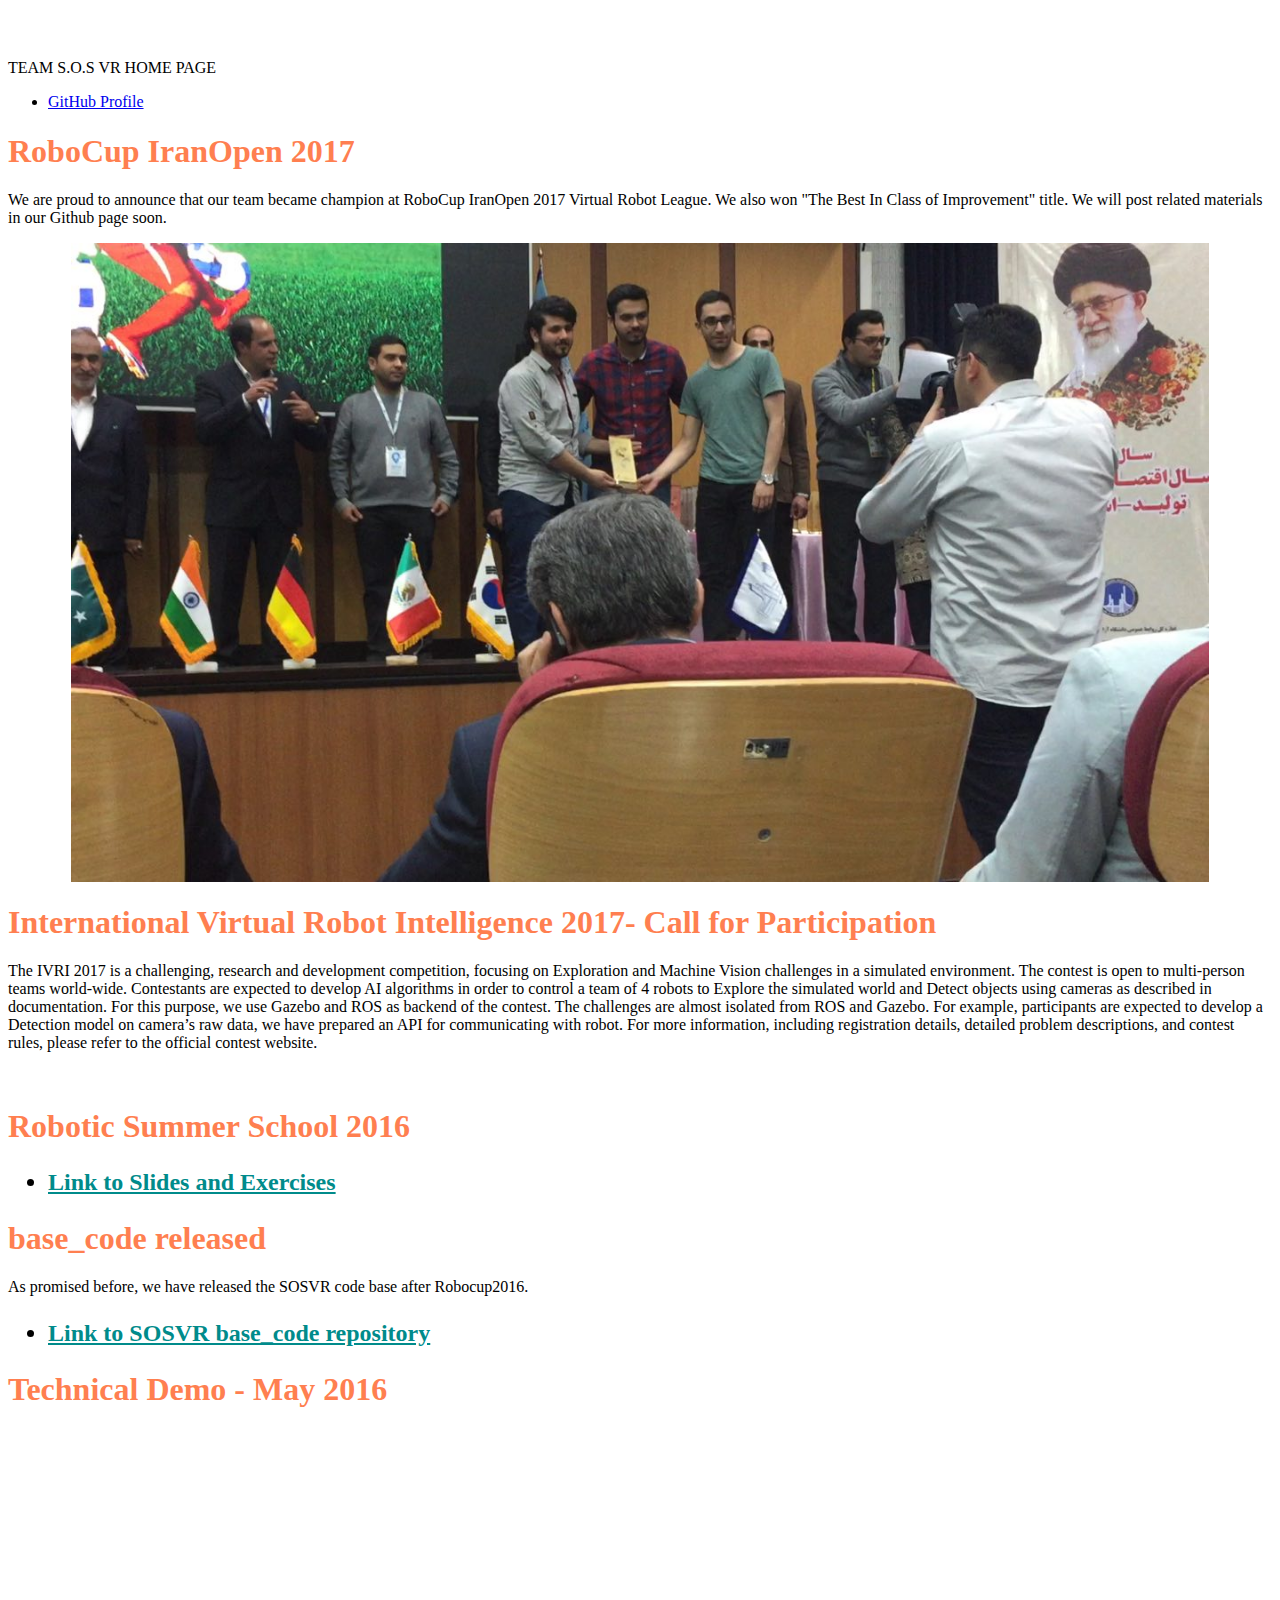
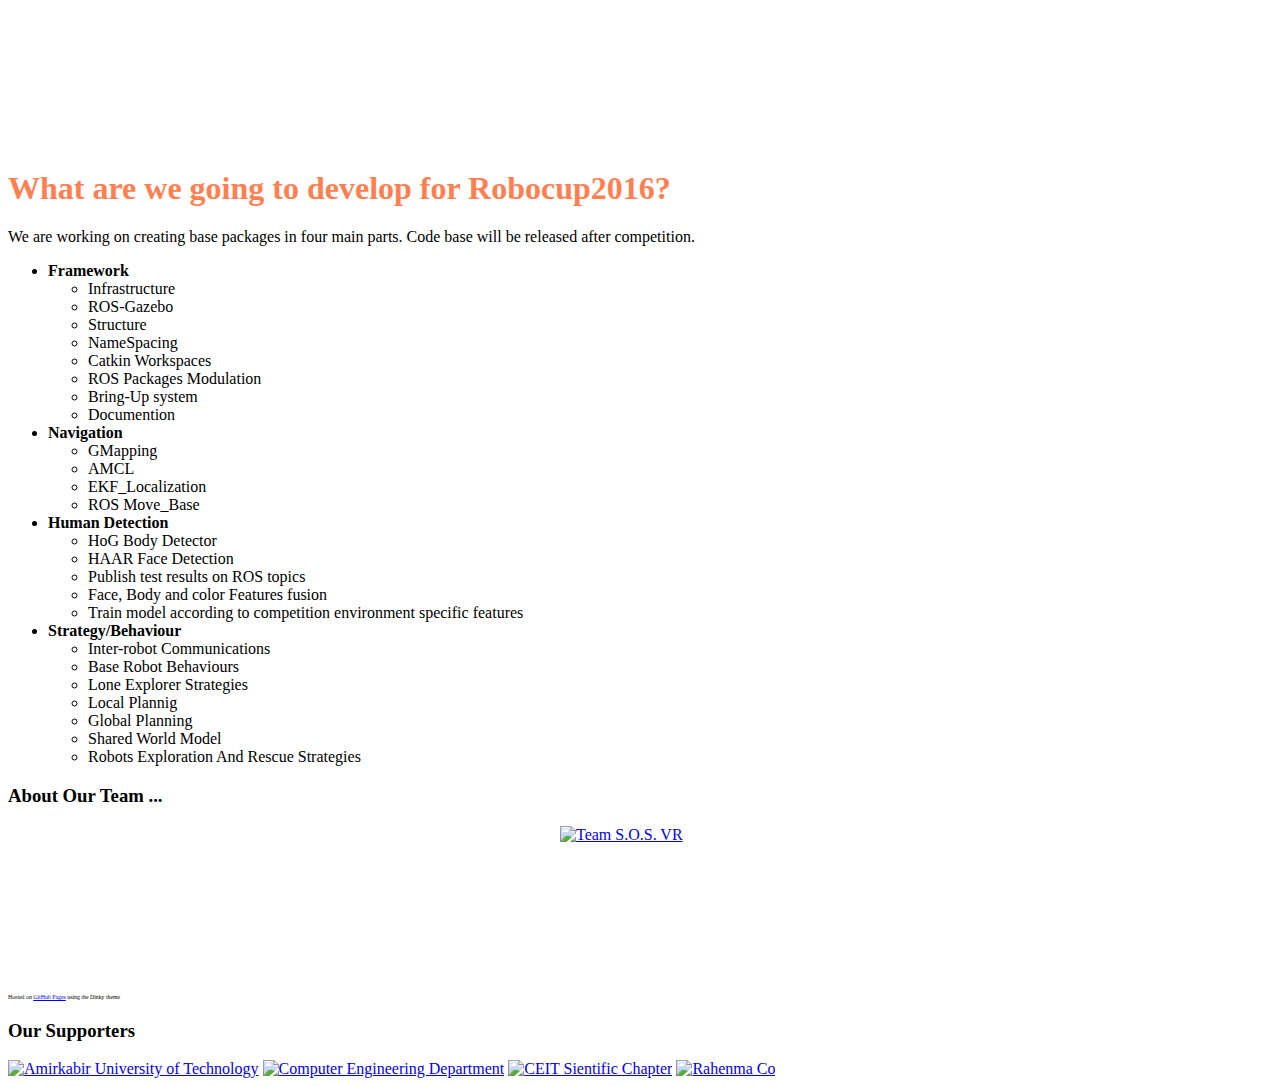
==== commit 5701b6d1: "Update index.html" ====
--- a/index.html
+++ b/index.html
@@ -25,8 +25,18 @@
         </ul>
 
     </header>
+    
     <section>
-
+		<h1 style="color: coral;">
+            <a id="new development" class="anchor" href="#creating-pages-manually" aria-hidden="true"><span aria-hidden="true" class="octicon octicon-link"></span></a>RoboCup IranOpen 2017</h1>
+            <p style="font-size: medium"> We are proud to announce that our team became champion at RoboCup IranOpen 2017 Virtual Robot League. 
+            We also won "The Best In Class of Improvement" title. We will post related materials in our Github page soon.
+	    </p>
+	    <div style="display:table-cell; vertical-align:middle; text-align:center">
+	    <img src="./posts/IranOpen2017/ceremony2017.jpg" alt="" align="middle" style="border: hidden;width: 90%;margin-left: auto;margin-right: auto;padding-bottom: 0;margin-bottom: 0;/* padding-right: 10px; */">
+	    </div>
+	    
+	    
         <h1 style="color: coral;">
             <a id="new development" class="anchor" href="#creating-pages-manually" aria-hidden="true"><span aria-hidden="true" class="octicon octicon-link"></span></a>International Virtual Robot Intelligence 2017- Call for Participation</h1>
             <p style="font-size: medium">The IVRI 2017 is a challenging, research and development competition, focusing on Exploration and Machine Vision challenges in a simulated environment. The contest is open to multi-person teams world-wide. Contestants are expected to develop AI algorithms in order to control a team of 4 robots to Explore the simulated world and Detect objects using cameras as described in documentation. 
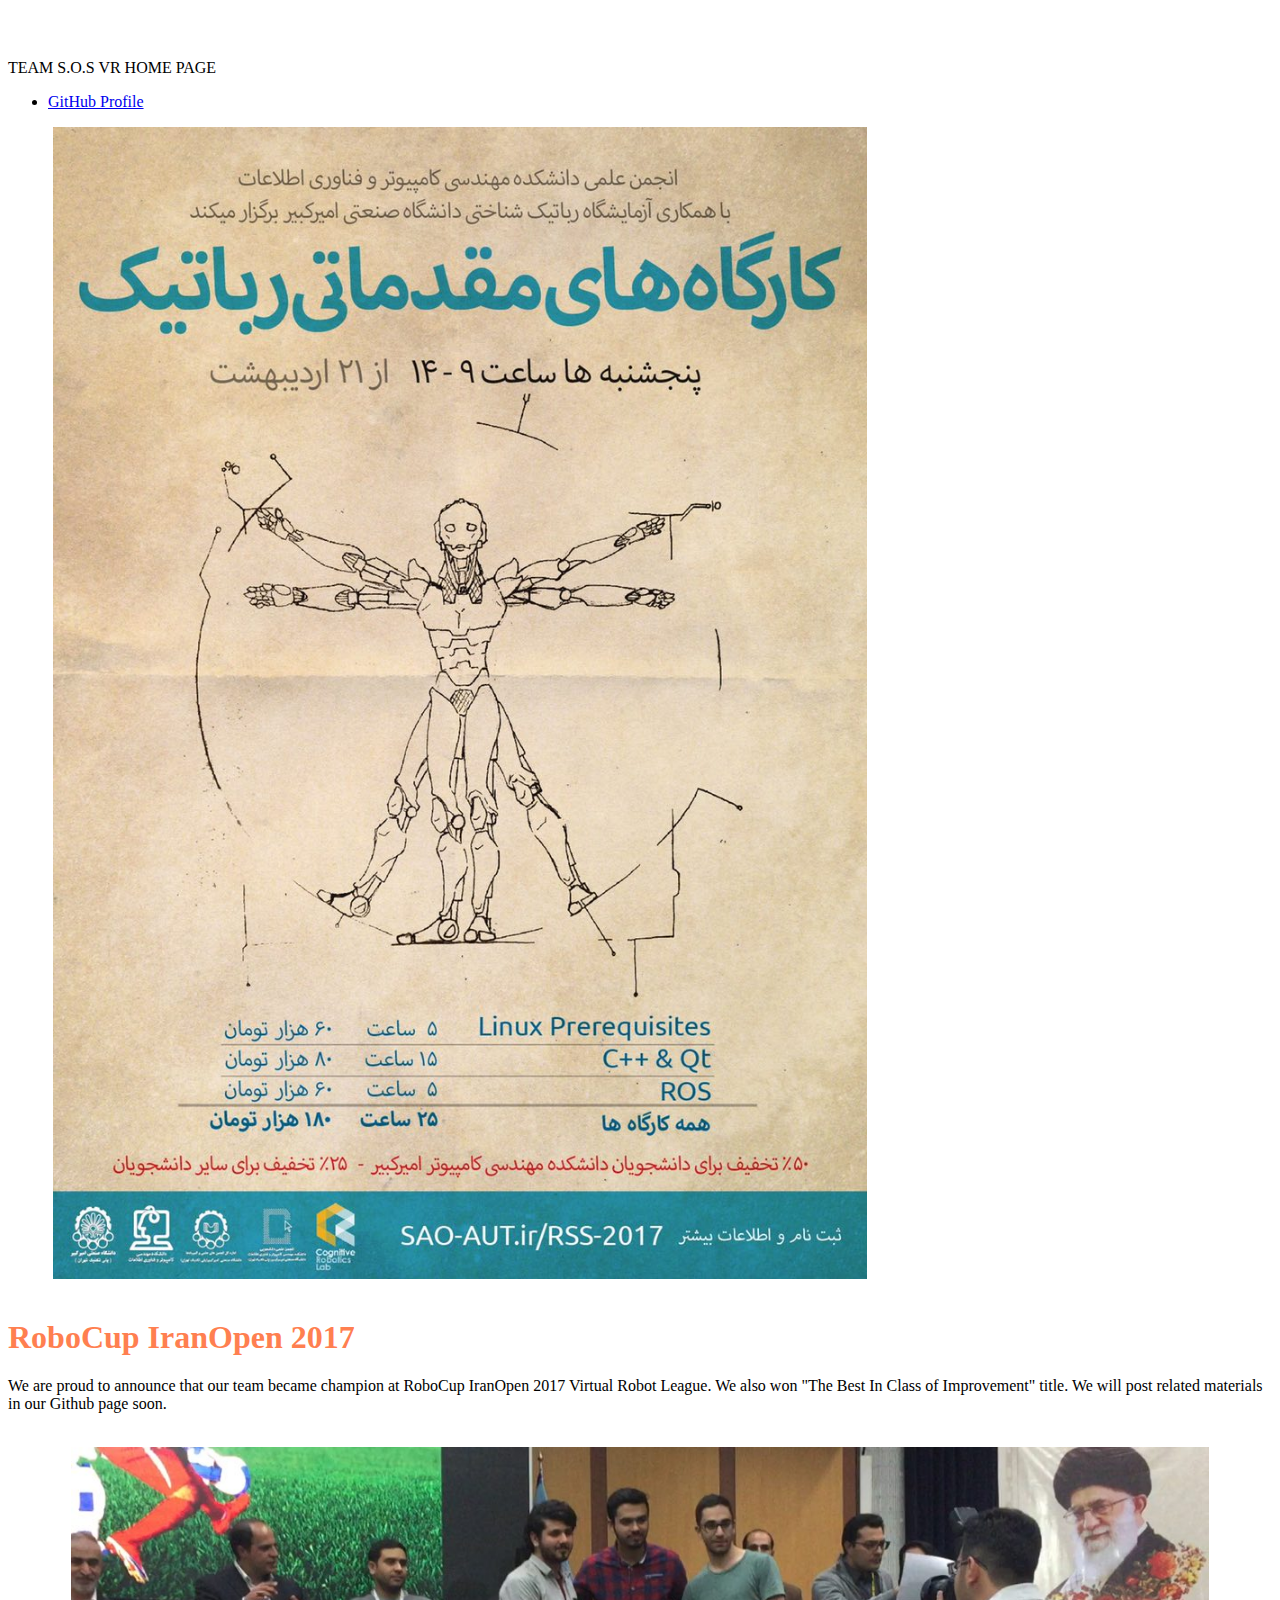
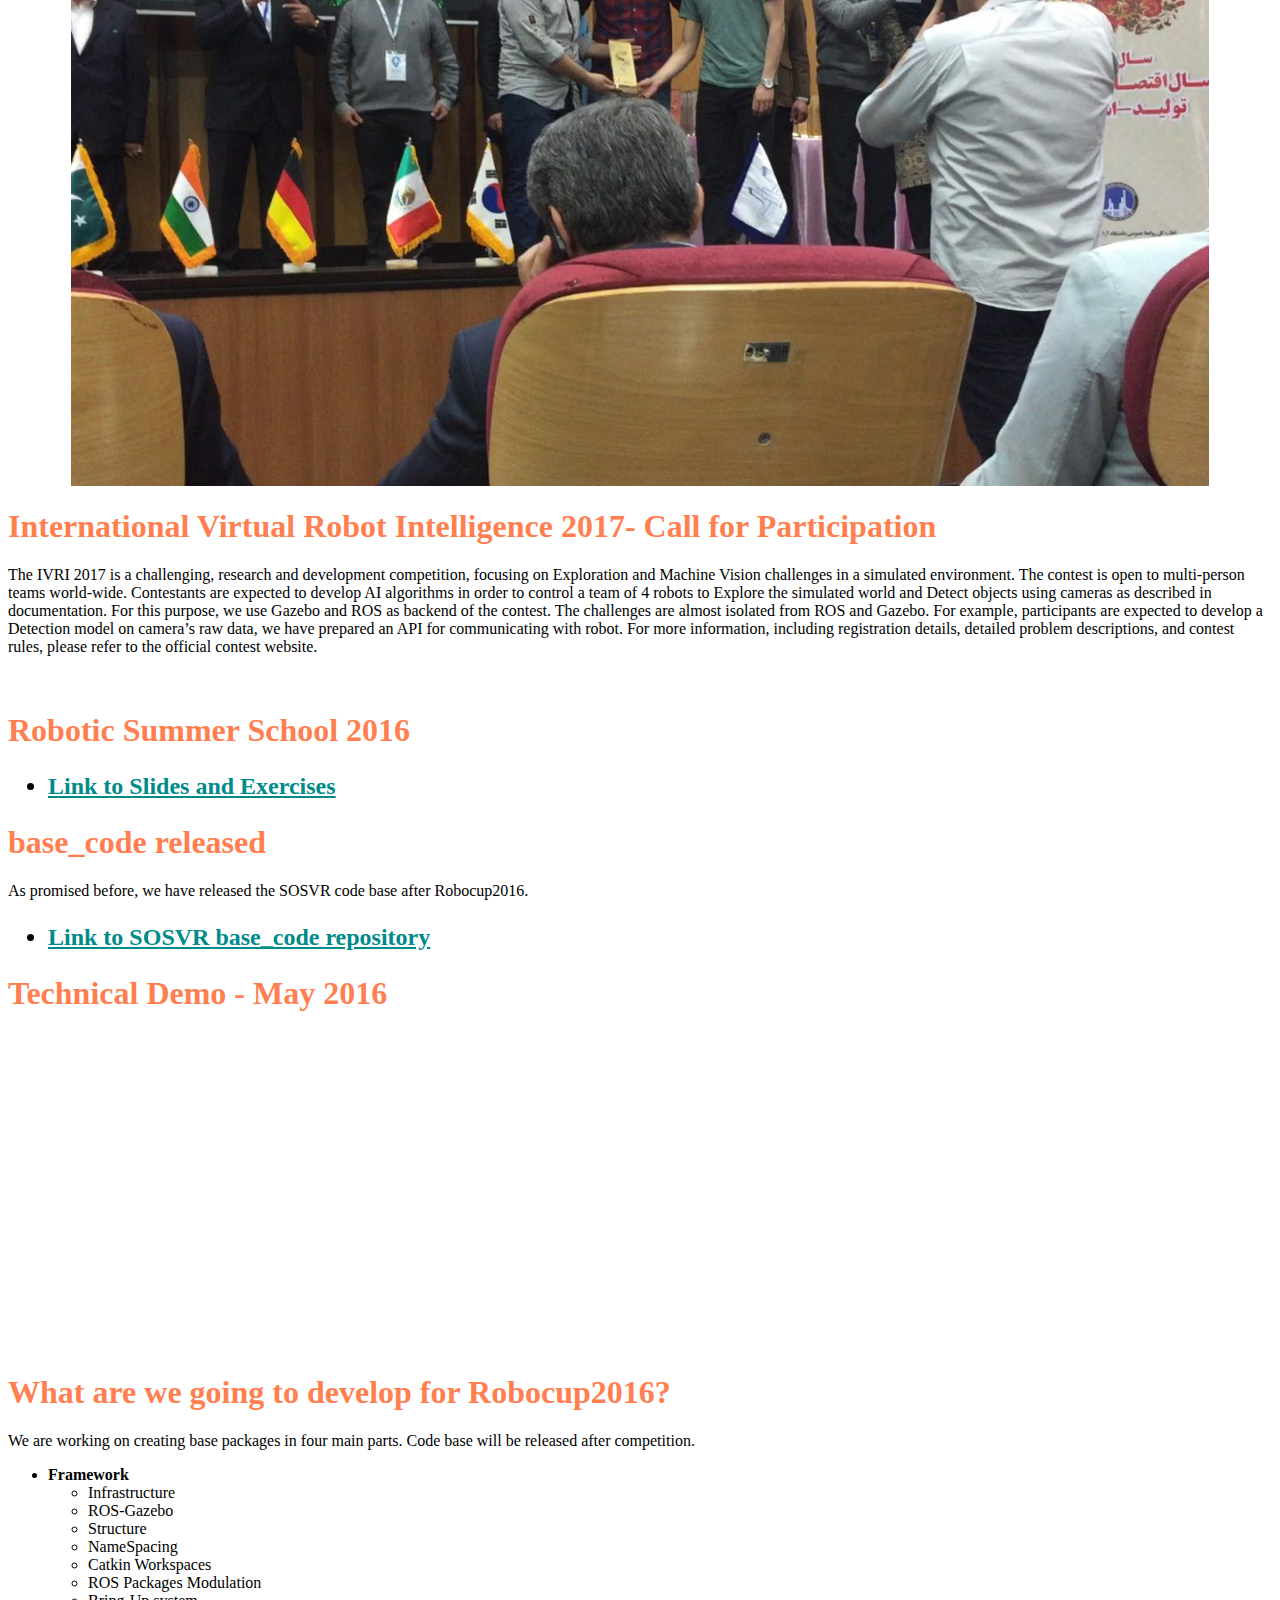
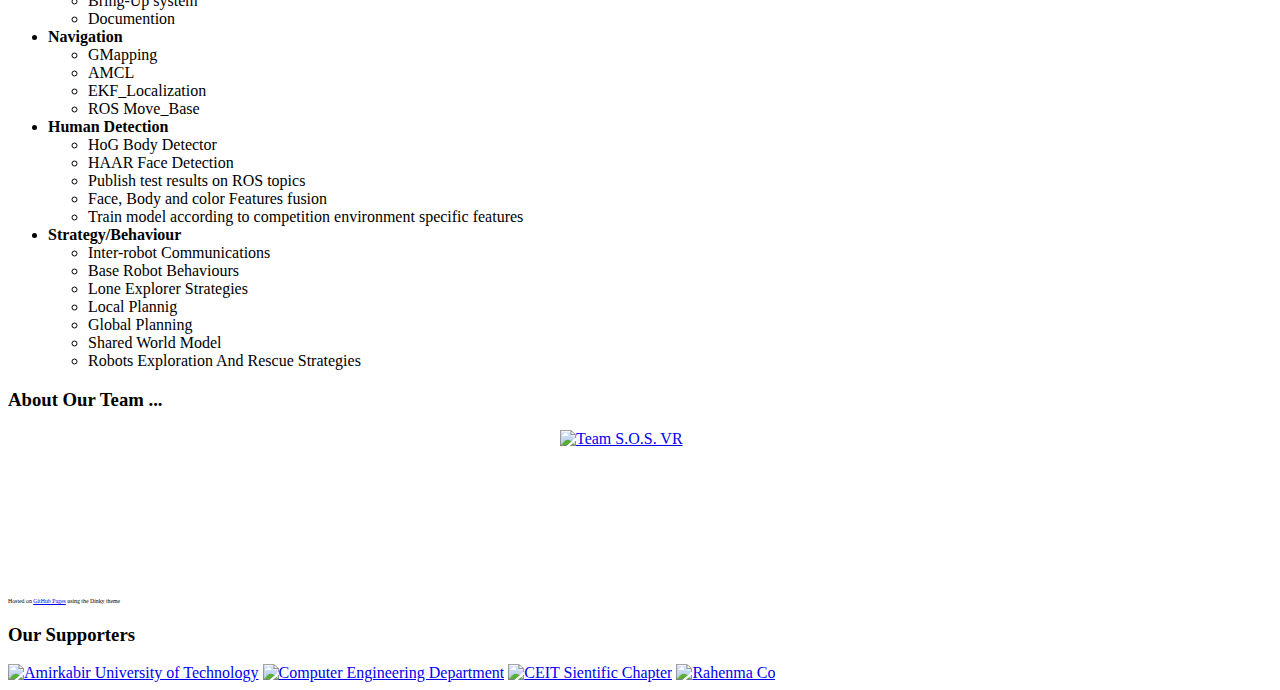
==== commit 737b33af: "Update index.html" ====
--- a/index.html
+++ b/index.html
@@ -27,11 +27,17 @@
     </header>
     
     <section>
+	    <div style="display:table-cell; vertical-align:middle; text-align:center">
+	    <img src="./posts/CEIT_RSS2017/RSS2017.jpg" alt="" align="middle" style="border: hidden;width: 90%;margin-left: auto;margin-right: auto;padding-bottom: 0;margin-bottom: 0;/* padding-right: 10px; */">
+	    </div>
+	    <br>
 		<h1 style="color: coral;">
             <a id="new development" class="anchor" href="#creating-pages-manually" aria-hidden="true"><span aria-hidden="true" class="octicon octicon-link"></span></a>RoboCup IranOpen 2017</h1>
             <p style="font-size: medium"> We are proud to announce that our team became champion at RoboCup IranOpen 2017 Virtual Robot League. 
             We also won "The Best In Class of Improvement" title. We will post related materials in our Github page soon.
 	    </p>
+	    
+	    <br>
 	    <div style="display:table-cell; vertical-align:middle; text-align:center">
 	    <img src="./posts/IranOpen2017/ceremony2017.jpg" alt="" align="middle" style="border: hidden;width: 90%;margin-left: auto;margin-right: auto;padding-bottom: 0;margin-bottom: 0;/* padding-right: 10px; */">
 	    </div>
